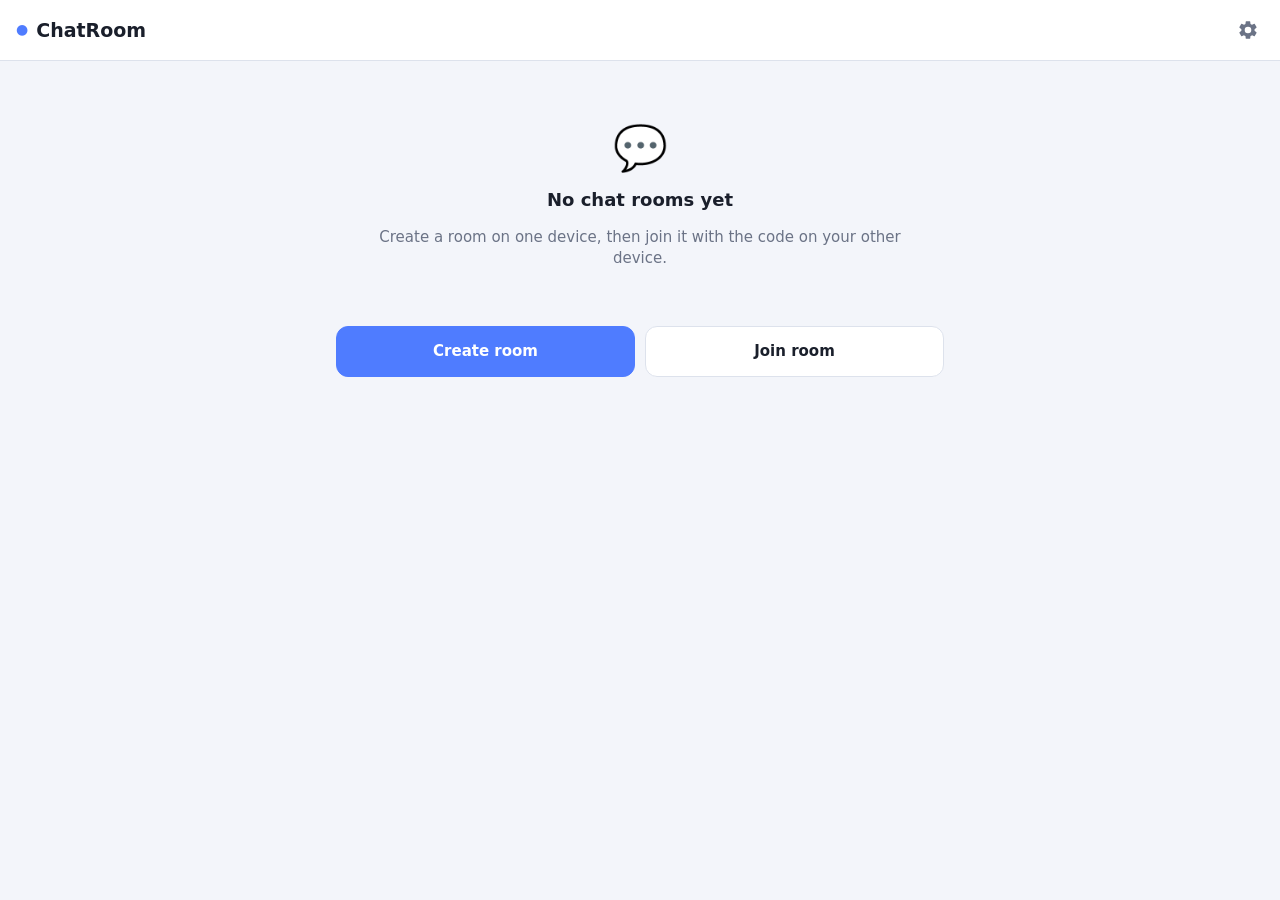
==== update/files/index.html @ a1b507da "Publish ChatRoom v1" ====
<!doctype html>
<html lang="en">
<head>
  <meta charset="utf-8">
  <meta name="viewport" content="width=device-width, initial-scale=1, viewport-fit=cover">
  <meta name="color-scheme" content="dark light">
  <meta name="theme-color" content="#11141b">
  <title>ChatRoom</title>
  <link rel="stylesheet" href="styles.css">
</head>
<body>
  <!-- HOME -->
  <section id="home" class="screen active">
    <header class="topbar">
      <div class="brand"><span class="logo">&#9679;</span> ChatRoom</div>
      <button class="icon-btn" id="btnSettings" title="Settings" aria-label="Settings">
        <svg viewBox="0 0 24 24" width="22" height="22"><path fill="currentColor" d="M19.14 12.94a7.07 7.07 0 0 0 .05-.94 7.07 7.07 0 0 0-.05-.94l2.03-1.58a.5.5 0 0 0 .12-.64l-1.92-3.32a.5.5 0 0 0-.6-.22l-2.39.96a7.3 7.3 0 0 0-1.63-.94l-.36-2.54a.5.5 0 0 0-.5-.42h-3.84a.5.5 0 0 0-.49.42l-.36 2.54c-.59.24-1.13.56-1.63.94l-2.39-.96a.5.5 0 0 0-.6.22L2.66 8.84a.5.5 0 0 0 .12.64l2.03 1.58a7.4 7.4 0 0 0 0 1.88l-2.03 1.58a.5.5 0 0 0-.12.64l1.92 3.32c.13.22.39.3.6.22l2.39-.96c.5.38 1.04.7 1.63.94l.36 2.54c.05.24.25.42.49.42h3.84c.24 0 .45-.18.49-.42l.36-2.54c.59-.24 1.13-.56 1.63-.94l2.39.96c.22.08.47 0 .6-.22l1.92-3.32a.5.5 0 0 0-.12-.64l-2.03-1.58ZM12 15.6a3.6 3.6 0 1 1 0-7.2 3.6 3.6 0 0 1 0 7.2Z"/></svg>
      </button>
    </header>
    <main class="home-main">
      <ul id="roomList" class="room-list"></ul>
      <div id="emptyHome" class="empty-home">
        <div class="empty-icon">&#128172;</div>
        <h2>No chat rooms yet</h2>
        <p>Create a room on one device, then join it with the code on your other device.</p>
      </div>
      <div class="home-actions">
        <button class="btn primary" id="btnCreate">Create room</button>
        <button class="btn" id="btnJoin">Join room</button>
      </div>
    </main>
  </section>

  <!-- CHAT -->
  <section id="chat" class="screen">
    <header class="topbar chat-top">
      <button class="icon-btn" id="btnBack" title="Back" aria-label="Back">
        <svg viewBox="0 0 24 24" width="24" height="24"><path fill="currentColor" d="M15.4 5.4 14 4l-8 8 8 8 1.4-1.4L8.8 12z"/></svg>
      </button>
      <button class="chat-title" id="chatTitle" title="Show room code">
        <span class="dot" id="chatDot"></span>
        <span class="chat-title-text">
          <span id="chatName">Room</span>
          <small id="chatSub"></small>
        </span>
      </button>
      <button class="icon-btn" id="btnSettings2" title="Settings" aria-label="Settings">
        <svg viewBox="0 0 24 24" width="22" height="22"><path fill="currentColor" d="M12 8a2 2 0 1 0 0-4 2 2 0 0 0 0 4Zm0 2a2 2 0 1 0 0 4 2 2 0 0 0 0-4Zm0 6a2 2 0 1 0 0 4 2 2 0 0 0 0-4Z"/></svg>
      </button>
    </header>
    <div id="statusBar" class="status-bar waiting">
      <span id="statusText">Connecting…</span>
      <small id="statusHint"></small>
    </div>
    <div id="messages" class="messages" aria-live="polite"></div>
    <div id="selectBar" class="select-bar" hidden>
      <button class="icon-btn" id="selCancel" title="Cancel selection" aria-label="Cancel selection">
        <svg viewBox="0 0 24 24" width="22" height="22"><path fill="currentColor" d="M19 6.4 17.6 5 12 10.6 6.4 5 5 6.4 10.6 12 5 17.6 6.4 19l5.6-5.6 5.6 5.6 1.4-1.4-5.6-5.6z"/></svg>
      </button>
      <span id="selCount" class="sel-count">0 selected</span>
      <button class="btn small" id="selAll">All</button>
      <button class="btn small" id="selDelMe">Delete for me</button>
      <button class="btn small danger" id="selDelAll">Delete for everyone</button>
    </div>
    <footer class="composer">
      <button class="icon-btn" id="btnAttach" title="Attach files" aria-label="Attach files">
        <svg viewBox="0 0 24 24" width="22" height="22"><path fill="currentColor" d="M16.5 6.5v10a4.5 4.5 0 0 1-9 0V5a3 3 0 0 1 6 0v10.5a1.5 1.5 0 0 1-3 0V6.5H9v9a3 3 0 0 0 6 0V5a4.5 4.5 0 0 0-9 0v11.5a6 6 0 0 0 12 0v-10h-1.5Z"/></svg>
      </button>
      <input type="file" id="fileInput" multiple hidden>
      <textarea id="input" rows="1" placeholder="Message" autocomplete="off"></textarea>
      <button class="send-btn" id="btnSend" title="Send" aria-label="Send">
        <svg viewBox="0 0 24 24" width="22" height="22"><path fill="currentColor" d="M3.4 20.4 21 12 3.4 3.6 3.4 10l12.6 2-12.6 2z"/></svg>
      </button>
    </footer>
    <div id="dropOverlay" class="drop-overlay"><div>Drop files to send</div></div>
  </section>

  <!-- MODAL -->
  <div id="modal" class="overlay" hidden>
    <div class="dialog" role="dialog" aria-modal="true">
      <div id="modalBody"></div>
    </div>
  </div>

  <!-- IMAGE VIEWER -->
  <div id="viewer" class="viewer" hidden>
    <div class="viewer-bar">
      <span id="viewerName"></span>
      <div>
        <button class="btn small" id="viewerSave">Save</button>
        <button class="icon-btn" id="viewerClose" aria-label="Close">
          <svg viewBox="0 0 24 24" width="24" height="24"><path fill="currentColor" d="M19 6.4 17.6 5 12 10.6 6.4 5 5 6.4 10.6 12 5 17.6 6.4 19l5.6-5.6 5.6 5.6 1.4-1.4-5.6-5.6z"/></svg>
        </button>
      </div>
    </div>
    <img id="viewerImg" alt="">
  </div>

  <div id="toast" class="toast" hidden></div>

  <script src="vendor/peerjs.min.js"></script>
  <script src="platform.js"></script>
  <script src="app.js"></script>
  <script src="version.js"></script>
  <script src="update-config.js"></script>
  <script src="updater.js"></script>
</body>
</html>
---- update/files/styles.css ----
:root {
  --bg: #11141b;
  --bg2: #171b24;
  --panel: #1e2330;
  --panel2: #262c3b;
  --line: #2c3344;
  --text: #e8ebf2;
  --muted: #8d95a8;
  --accent: #4f7cff;
  --accent-2: #3a66ea;
  --mine: #4f7cff;
  --mine-text: #ffffff;
  --theirs: #242a38;
  --theirs-text: #e8ebf2;
  --ok: #34c77b;
  --warn: #f0b23a;
  --err: #ff5d6c;
  --shadow: 0 10px 40px rgba(0, 0, 0, .45);
  --sat: env(safe-area-inset-top, 0px);
  --sab: env(safe-area-inset-bottom, 0px);
  --sal: env(safe-area-inset-left, 0px);
  --sar: env(safe-area-inset-right, 0px);
  color-scheme: dark;
}

@media (prefers-color-scheme: light) {
  :root {
    --bg: #f3f5fa;
    --bg2: #ffffff;
    --panel: #ffffff;
    --panel2: #eef1f7;
    --line: #dde2ec;
    --text: #1a1f2b;
    --muted: #6b7386;
    --theirs: #ffffff;
    --theirs-text: #1a1f2b;
    --shadow: 0 10px 40px rgba(20, 30, 60, .18);
    color-scheme: light;
  }
}

* { box-sizing: border-box; }
html, body { height: 100%; margin: 0; }
body {
  background: var(--bg);
  color: var(--text);
  font: 15px/1.4 system-ui, -apple-system, "Segoe UI", Roboto, "Helvetica Neue", Arial, sans-serif;
  overflow: hidden;
  -webkit-tap-highlight-color: transparent;
}
button { font: inherit; color: inherit; }
[hidden] { display: none !important; }

.screen {
  position: fixed; inset: 0;
  display: none; flex-direction: column;
  padding-left: var(--sal); padding-right: var(--sar);
}
.screen.active { display: flex; }

/* ---------- top bar ---------- */
.topbar {
  display: flex; align-items: center; gap: 8px;
  padding: calc(10px + var(--sat)) 12px 10px;
  background: var(--bg2);
  border-bottom: 1px solid var(--line);
  min-height: 56px;
  flex: none;
}
.brand { font-weight: 700; font-size: 19px; flex: 1; display: flex; align-items: center; gap: 8px; padding-left: 4px; }
.logo { color: var(--accent); font-size: 14px; }
.icon-btn {
  border: 0; background: transparent; width: 40px; height: 40px; border-radius: 50%;
  display: inline-flex; align-items: center; justify-content: center; cursor: pointer; color: var(--muted);
  flex: none;
}
.icon-btn:hover { background: var(--panel2); color: var(--text); }

/* ---------- buttons ---------- */
.btn {
  border: 1px solid var(--line); background: var(--panel); color: var(--text);
  padding: 11px 18px; border-radius: 12px; cursor: pointer; font-weight: 600;
}
.btn:hover { background: var(--panel2); }
.btn.primary { background: var(--accent); border-color: var(--accent); color: #fff; }
.btn.primary:hover { background: var(--accent-2); }
.btn.danger { background: var(--err); border-color: var(--err); color: #fff; }
.btn.small { padding: 6px 12px; border-radius: 9px; font-size: 13px; }
.btn:disabled { opacity: .5; cursor: default; }

/* ---------- home ---------- */
.home-main {
  flex: 1; overflow-y: auto; width: 100%; max-width: 640px; margin: 0 auto;
  padding: 16px 16px calc(16px + var(--sab));
  display: flex; flex-direction: column;
}
.room-list { list-style: none; margin: 0; padding: 0; display: flex; flex-direction: column; gap: 10px; }
.room {
  display: flex; align-items: center; gap: 12px;
  background: var(--panel); border: 1px solid var(--line); border-radius: 16px;
  padding: 12px 8px 12px 14px; cursor: pointer;
}
.room:hover { border-color: var(--accent); }
.room-avatar {
  width: 44px; height: 44px; border-radius: 50%; flex: none; position: relative;
  background: linear-gradient(135deg, var(--accent), #8a5cff); color: #fff;
  display: flex; align-items: center; justify-content: center; font-weight: 700; font-size: 17px;
}
.room-avatar .dot { position: absolute; right: -1px; bottom: -1px; border: 2px solid var(--panel); width: 13px; height: 13px; }
.room-info { flex: 1; min-width: 0; }
.room-name { font-weight: 600; white-space: nowrap; overflow: hidden; text-overflow: ellipsis; }
.room-last { color: var(--muted); font-size: 13px; white-space: nowrap; overflow: hidden; text-overflow: ellipsis; }
.room-code { color: var(--muted); font-size: 12px; font-family: ui-monospace, Consolas, monospace; }
.empty-home { text-align: center; color: var(--muted); padding: 40px 16px 24px; }
.empty-home h2 { color: var(--text); margin: 8px 0 6px; font-size: 18px; }
.empty-icon { font-size: 44px; }
.home-actions { display: flex; gap: 10px; margin-top: 18px; }
.home-actions .btn { flex: 1; padding: 14px; }

.dot { display: inline-block; width: 10px; height: 10px; border-radius: 50%; background: var(--warn); flex: none; }
.dot.connected { background: var(--ok); }
.dot.connecting { background: var(--muted); }
.dot.error { background: var(--err); }

/* ---------- menu ---------- */
.menu {
  position: fixed; z-index: 60; background: var(--panel); border: 1px solid var(--line);
  border-radius: 12px; box-shadow: var(--shadow); padding: 6px; min-width: 160px;
}
.menu button {
  display: block; width: 100%; text-align: left; border: 0; background: transparent;
  padding: 10px 12px; border-radius: 8px; cursor: pointer;
}
.menu button:hover { background: var(--panel2); }
.menu button.danger { color: var(--err); }

/* ---------- chat ---------- */
.chat-top { padding-left: 4px; }
.chat-title {
  flex: 1; min-width: 0; display: flex; align-items: center; gap: 10px; border: 0; background: transparent;
  text-align: left; cursor: pointer; padding: 4px 6px; border-radius: 10px;
}
.chat-title:hover { background: var(--panel2); }
.chat-title-text { display: flex; flex-direction: column; min-width: 0; }
.chat-title-text span { font-weight: 600; white-space: nowrap; overflow: hidden; text-overflow: ellipsis; }
.chat-title-text small { color: var(--muted); font-size: 12px; white-space: nowrap; overflow: hidden; text-overflow: ellipsis; }

.status-bar {
  flex: none; padding: 6px 14px; font-size: 13px; text-align: center;
  display: flex; flex-direction: column; gap: 1px;
  transition: background .2s;
}
.status-bar small { font-size: 12px; opacity: .85; }
.status-bar small:empty { display: none; }
.status-bar.connected { background: rgba(52, 199, 123, .14); color: var(--ok); }
.status-bar.waiting { background: rgba(240, 178, 58, .13); color: var(--warn); }
.status-bar.connecting { background: var(--panel2); color: var(--muted); }
.status-bar.error { background: rgba(255, 93, 108, .14); color: var(--err); }

.messages {
  flex: 1; overflow-y: auto; overflow-x: hidden;
  padding: 12px 12px 8px;
  display: flex; flex-direction: column; gap: 3px;
}
.messages > .inner { width: 100%; max-width: 860px; margin: 0 auto; display: flex; flex-direction: column; gap: 3px; }
.day-sep { align-self: center; font-size: 12px; color: var(--muted); background: var(--panel2); padding: 3px 10px; border-radius: 10px; margin: 10px 0 6px; }
.empty-chat { text-align: center; color: var(--muted); margin: auto; padding: 30px; font-size: 14px; }

.msg { display: flex; max-width: 100%; }
.msg.mine { justify-content: flex-end; }
.msg + .msg.gap { margin-top: 6px; }
.bubble {
  max-width: min(78%, 560px); padding: 7px 10px 5px; border-radius: 18px;
  background: var(--theirs); color: var(--theirs-text);
  box-shadow: 0 1px 1px rgba(0, 0, 0, .12);
  position: relative; word-wrap: break-word; overflow-wrap: anywhere;
}
.msg.theirs .bubble { border-bottom-left-radius: 6px; border: 1px solid var(--line); }
.msg.mine .bubble { background: var(--mine); color: var(--mine-text); border-bottom-right-radius: 6px; }
.text { white-space: pre-wrap; }
.text a { color: inherit; text-decoration: underline; }
.msg.theirs .text a { color: var(--accent); }
.meta {
  display: flex; align-items: center; justify-content: flex-end; gap: 4px;
  font-size: 11px; opacity: .7; margin-top: 2px; user-select: none;
}
.meta .copy {
  border: 0; background: transparent; padding: 0 2px; cursor: pointer; opacity: 0; color: inherit; font-size: 12px;
}
.bubble:hover .meta .copy { opacity: 1; }
@media (pointer: coarse) { .meta .copy { opacity: .8; } }
.tick { font-size: 12px; letter-spacing: -3px; padding-right: 3px; }
.tick.delivered { color: #b9f3d4; }
.msg.theirs .tick { display: none; }

.bubble.media { padding: 4px; }
.bubble.media .meta { padding: 0 6px 2px; }
.thumb {
  display: block; max-width: 100%; max-height: 340px; border-radius: 14px; cursor: zoom-in;
  background: rgba(0, 0, 0, .2); min-width: 80px; min-height: 60px; object-fit: contain;
}
.bubble video { display: block; max-width: 100%; max-height: 380px; border-radius: 14px; background: #000; }
.media-caption { font-size: 12px; padding: 3px 6px 0; opacity: .85; display: flex; justify-content: space-between; gap: 8px; align-items: center; }
.media-caption .name { overflow: hidden; text-overflow: ellipsis; white-space: nowrap; }
.link-btn { border: 0; background: transparent; color: inherit; text-decoration: underline; cursor: pointer; padding: 0; font-size: 12px; flex: none; }

.file-card { display: flex; align-items: center; gap: 10px; min-width: 220px; padding: 4px 2px; }
.file-icon {
  width: 42px; height: 42px; border-radius: 10px; flex: none;
  display: flex; align-items: center; justify-content: center;
  font-size: 10px; font-weight: 800; text-transform: uppercase; letter-spacing: .5px;
  background: rgba(255, 255, 255, .18);
}
.msg.theirs .file-icon { background: var(--accent); color: #fff; }
.file-info { flex: 1; min-width: 0; }
.file-name { font-weight: 600; white-space: nowrap; overflow: hidden; text-overflow: ellipsis; }
.file-size { font-size: 12px; opacity: .75; }
.file-actions { display: flex; gap: 6px; margin-top: 6px; flex-wrap: wrap; }
.file-actions .btn { padding: 5px 11px; font-size: 12px; border-radius: 8px; }
.msg.mine .file-actions .btn { background: rgba(255, 255, 255, .18); border-color: transparent; color: #fff; }

.progress { height: 4px; background: rgba(127, 127, 127, .3); border-radius: 2px; overflow: hidden; margin: 6px 2px 2px; }
.progress > div { height: 100%; background: currentColor; width: 0; transition: width .2s; }
.msg.theirs .progress > div { background: var(--accent); }
.progress-label { font-size: 11px; opacity: .8; padding: 0 2px; }

/* ---------- message selection ---------- */
@media (pointer: coarse) {
  /* long-press opens the message menu instead of native selection / callouts */
  .bubble { -webkit-user-select: none; user-select: none; -webkit-touch-callout: none; }
}
#chat.selecting .composer { display: none; }
#chat.selecting .msg[data-id] { position: relative; padding-left: 36px; cursor: pointer; border-radius: 12px; }
#chat.selecting .msg[data-id]::before {
  content: ''; position: absolute; left: 6px; top: 50%; transform: translateY(-50%);
  width: 20px; height: 20px; border-radius: 50%; border: 2px solid var(--muted); box-sizing: border-box;
  display: flex; align-items: center; justify-content: center; font-size: 12px; font-weight: 700; color: #fff;
}
#chat.selecting .msg.selected { background: rgba(79, 124, 255, .13); }
#chat.selecting .msg.selected::before { content: '\2713'; background: var(--accent); border-color: var(--accent); }
#chat.selecting .bubble, #chat.selecting .bubble * { pointer-events: none; }
#chat.selecting .msg[data-rx] { opacity: .55; }
.select-bar {
  flex: none; display: flex; align-items: center; gap: 6px; flex-wrap: wrap;
  padding: 8px 8px calc(8px + var(--sab));
  background: var(--bg2); border-top: 1px solid var(--line);
}
.select-bar .sel-count { flex: 1; min-width: 80px; font-weight: 600; font-size: 14px; }
.select-bar .btn.small { padding: 8px 12px; }

/* ---------- composer ---------- */
.composer {
  flex: none; display: flex; align-items: flex-end; gap: 6px;
  padding: 8px 8px calc(8px + var(--sab));
  background: var(--bg2); border-top: 1px solid var(--line);
}
.composer textarea {
  flex: 1; resize: none; border: 1px solid var(--line); background: var(--panel2); color: var(--text);
  border-radius: 20px; padding: 9px 14px; font: inherit; max-height: 160px; min-height: 40px; outline: none;
}
.composer textarea:focus { border-color: var(--accent); }
.send-btn {
  width: 42px; height: 42px; border-radius: 50%; border: 0; background: var(--accent); color: #fff;
  display: flex; align-items: center; justify-content: center; cursor: pointer; flex: none;
}
.send-btn:hover { background: var(--accent-2); }

.drop-overlay {
  position: absolute; inset: 0; display: none; align-items: center; justify-content: center; z-index: 30;
  background: rgba(79, 124, 255, .18); border: 3px dashed var(--accent); pointer-events: none;
  font-size: 20px; font-weight: 700; color: var(--accent);
}
.drop-overlay.show { display: flex; }

/* ---------- overlay / dialog ---------- */
.overlay {
  position: fixed; inset: 0; z-index: 50; background: rgba(0, 0, 0, .55);
  display: flex; align-items: center; justify-content: center; padding: 16px;
  padding-top: calc(16px + var(--sat)); padding-bottom: calc(16px + var(--sab));
}
.dialog {
  background: var(--panel); border: 1px solid var(--line); border-radius: 18px; box-shadow: var(--shadow);
  width: 100%; max-width: 440px; max-height: 100%; overflow-y: auto; padding: 20px;
}
.dialog h3 { margin: 0 0 10px; font-size: 18px; }
.dialog p { margin: 6px 0; color: var(--muted); font-size: 14px; }
.dialog label { display: block; font-size: 13px; color: var(--muted); margin: 14px 0 6px; }
.dialog input, .dialog textarea {
  width: 100%; border: 1px solid var(--line); background: var(--panel2); color: var(--text);
  border-radius: 10px; padding: 10px 12px; font: inherit; outline: none;
}
.dialog input:focus, .dialog textarea:focus { border-color: var(--accent); }
.dialog textarea { font-family: ui-monospace, Consolas, monospace; font-size: 12px; min-height: 120px; resize: vertical; }
.dialog .row { display: flex; gap: 8px; justify-content: flex-end; margin-top: 18px; flex-wrap: wrap; }
.dialog .err { color: var(--err); font-size: 13px; min-height: 18px; margin-top: 6px; }
.code-big {
  font-family: ui-monospace, Consolas, monospace; font-size: 34px; font-weight: 700; letter-spacing: 4px;
  text-align: center; padding: 16px 8px; margin: 14px 0 10px; border-radius: 14px;
  background: var(--panel2); color: var(--text); user-select: all;
}
.code-input { text-transform: uppercase; font-family: ui-monospace, Consolas, monospace; font-size: 22px !important; letter-spacing: 3px; text-align: center; }
.hint { font-size: 12px !important; }
.hint code { background: var(--panel2); padding: 1px 4px; border-radius: 4px; }

/* ---------- viewer ---------- */
.viewer {
  position: fixed; inset: 0; z-index: 70; background: rgba(0, 0, 0, .92);
  display: flex; flex-direction: column;
}
.viewer-bar {
  display: flex; justify-content: space-between; align-items: center; gap: 10px;
  padding: calc(8px + var(--sat)) 10px 8px; color: #fff;
}
.viewer-bar span { overflow: hidden; text-overflow: ellipsis; white-space: nowrap; font-size: 14px; }
.viewer-bar > div { display: flex; align-items: center; gap: 4px; flex: none; }
.viewer-bar .icon-btn { color: #fff; }
.viewer img { flex: 1; min-height: 0; object-fit: contain; width: 100%; padding-bottom: var(--sab); }

/* ---------- toast ---------- */
.toast {
  position: fixed; left: 50%; transform: translateX(-50%); bottom: calc(84px + var(--sab)); z-index: 80;
  background: var(--panel); color: var(--text); border: 1px solid var(--line); box-shadow: var(--shadow);
  padding: 10px 14px; border-radius: 12px; font-size: 14px; max-width: calc(100% - 32px);
  display: flex; align-items: center; gap: 12px; overflow-wrap: anywhere;
}
.toast .btn { flex: none; }

@media (max-width: 480px) {
  .bubble { max-width: 86%; }
  .code-big { font-size: 28px; letter-spacing: 3px; }
  .file-card { min-width: 180px; }
}
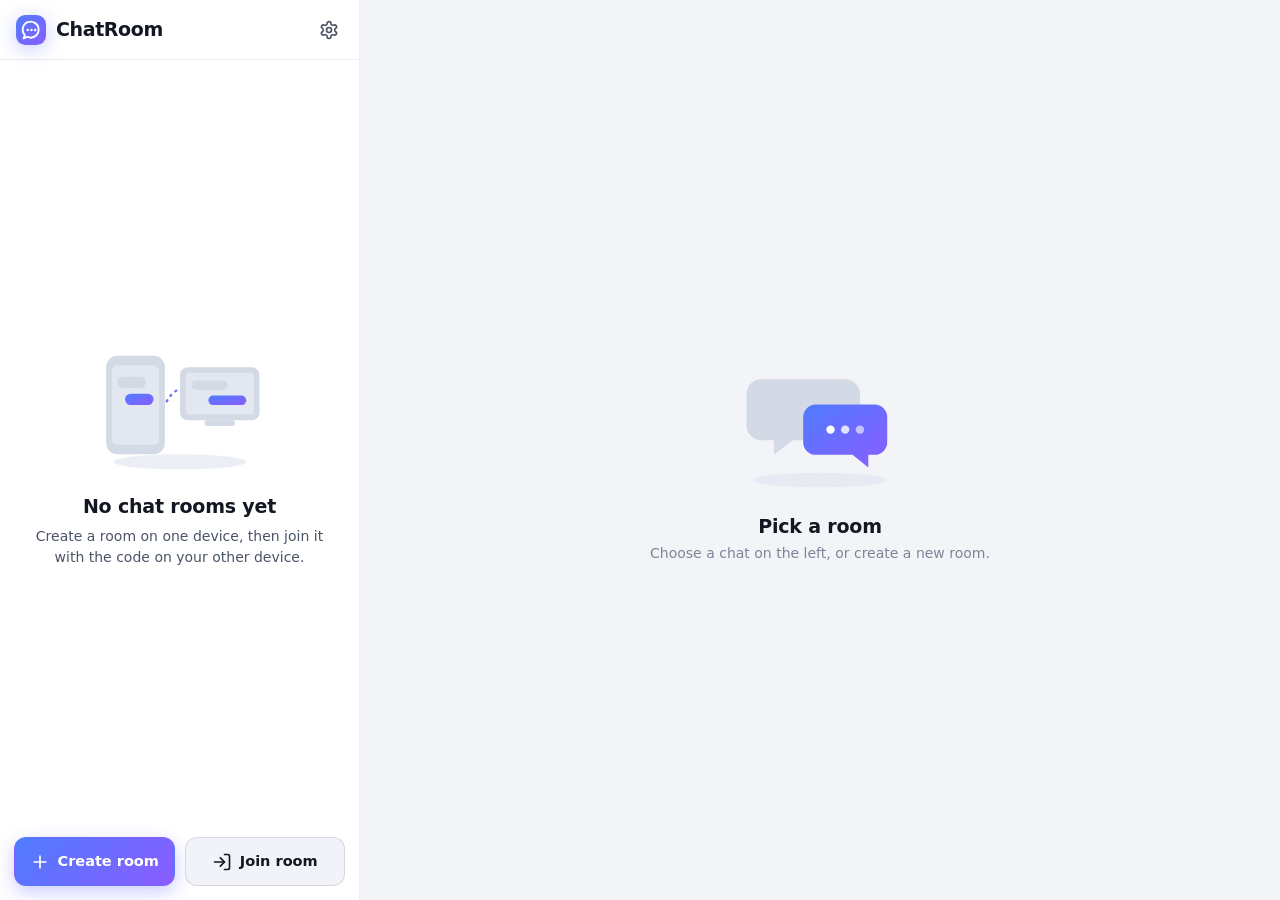
==== commit a122614a: "Publish ChatRoom v3" ====
--- a/update/files/index.html
+++ b/update/files/index.html
@@ -4,80 +4,112 @@
   <meta charset="utf-8">
   <meta name="viewport" content="width=device-width, initial-scale=1, viewport-fit=cover">
   <meta name="color-scheme" content="dark light">
-  <meta name="theme-color" content="#11141b">
+  <meta name="theme-color" content="#0f1218">
   <title>ChatRoom</title>
   <link rel="stylesheet" href="styles.css">
 </head>
 <body>
-  <!-- HOME -->
-  <section id="home" class="screen active">
-    <header class="topbar">
-      <div class="brand"><span class="logo">&#9679;</span> ChatRoom</div>
-      <button class="icon-btn" id="btnSettings" title="Settings" aria-label="Settings">
-        <svg viewBox="0 0 24 24" width="22" height="22"><path fill="currentColor" d="M19.14 12.94a7.07 7.07 0 0 0 .05-.94 7.07 7.07 0 0 0-.05-.94l2.03-1.58a.5.5 0 0 0 .12-.64l-1.92-3.32a.5.5 0 0 0-.6-.22l-2.39.96a7.3 7.3 0 0 0-1.63-.94l-.36-2.54a.5.5 0 0 0-.5-.42h-3.84a.5.5 0 0 0-.49.42l-.36 2.54c-.59.24-1.13.56-1.63.94l-2.39-.96a.5.5 0 0 0-.6.22L2.66 8.84a.5.5 0 0 0 .12.64l2.03 1.58a7.4 7.4 0 0 0 0 1.88l-2.03 1.58a.5.5 0 0 0-.12.64l1.92 3.32c.13.22.39.3.6.22l2.39-.96c.5.38 1.04.7 1.63.94l.36 2.54c.05.24.25.42.49.42h3.84c.24 0 .45-.18.49-.42l.36-2.54c.59-.24 1.13-.56 1.63-.94l2.39.96c.22.08.47 0 .6-.22l1.92-3.32a.5.5 0 0 0-.12-.64l-2.03-1.58ZM12 15.6a3.6 3.6 0 1 1 0-7.2 3.6 3.6 0 0 1 0 7.2Z"/></svg>
-      </button>
-    </header>
-    <main class="home-main">
-      <ul id="roomList" class="room-list"></ul>
-      <div id="emptyHome" class="empty-home">
-        <div class="empty-icon">&#128172;</div>
-        <h2>No chat rooms yet</h2>
-        <p>Create a room on one device, then join it with the code on your other device.</p>
+  <div id="app" class="app">
+    <!-- HOME / ROOM LIST -->
+    <section id="home" class="screen active">
+      <header class="topbar home-top">
+        <div class="brand">
+          <span class="logo" aria-hidden="true">
+            <svg viewBox="0 0 32 32" width="30" height="30"><defs><linearGradient id="lg" x1="0" y1="0" x2="1" y2="1"><stop offset="0" stop-color="#4f7cff"/><stop offset="1" stop-color="#8a5cff"/></linearGradient></defs><rect width="32" height="32" rx="10" fill="url(#lg)"/><path d="M9.5 21.5 8 25l4.2-1.6A8.5 8.5 0 1 0 9.5 21.5Z" fill="none" stroke="#fff" stroke-width="2" stroke-linejoin="round"/><circle cx="12.5" cy="16" r="1.3" fill="#fff"/><circle cx="16.5" cy="16" r="1.3" fill="#fff"/><circle cx="20.5" cy="16" r="1.3" fill="#fff"/></svg>
+          </span>
+          <span>ChatRoom</span>
+        </div>
+        <button class="icon-btn" id="btnSettings" title="Settings" aria-label="Settings" data-icon="settings"></button>
+      </header>
+      <main class="home-main">
+        <ul id="roomList" class="room-list"></ul>
+        <div id="emptyHome" class="empty-home">
+          <svg class="illus" viewBox="0 0 200 150" width="190" height="142" aria-hidden="true">
+            <defs><linearGradient id="ig1" x1="0" y1="0" x2="1" y2="1"><stop offset="0" stop-color="#4f7cff"/><stop offset="1" stop-color="#8a5cff"/></linearGradient></defs>
+            <ellipse cx="100" cy="134" rx="70" ry="8" class="illus-shadow"/>
+            <rect x="22" y="22" width="62" height="104" rx="12" class="illus-device"/>
+            <rect x="28" y="32" width="50" height="84" rx="6" class="illus-screen"/>
+            <rect x="100" y="34" width="84" height="56" rx="8" class="illus-device"/>
+            <rect x="106" y="40" width="72" height="44" rx="4" class="illus-screen"/>
+            <rect x="126" y="90" width="32" height="6" rx="3" class="illus-device"/>
+            <rect x="34" y="44" width="30" height="12" rx="6" class="illus-bubble"/>
+            <rect x="42" y="62" width="30" height="12" rx="6" fill="url(#ig1)"/>
+            <rect x="112" y="48" width="38" height="10" rx="5" class="illus-bubble"/>
+            <rect x="130" y="64" width="40" height="10" rx="5" fill="url(#ig1)"/>
+            <path d="M86 70c6-10 10-12 14-12" fill="none" stroke="url(#ig1)" stroke-width="2.5" stroke-linecap="round" stroke-dasharray="1 6"/>
+          </svg>
+          <h2>No chat rooms yet</h2>
+          <p>Create a room on one device, then join it with the code on your other device.</p>
+        </div>
+      </main>
+      <div class="home-actions">
+        <button class="btn primary" id="btnCreate" data-icon="plus">Create room</button>
+        <button class="btn" id="btnJoin" data-icon="log-in">Join room</button>
       </div>
-      <div class="home-actions">
-        <button class="btn primary" id="btnCreate">Create room</button>
-        <button class="btn" id="btnJoin">Join room</button>
+    </section>
+
+    <!-- CHAT -->
+    <section id="chat" class="screen">
+      <header class="topbar chat-top">
+        <button class="icon-btn" id="btnBack" title="Back" aria-label="Back" data-icon="chevron-left" data-size="24"></button>
+        <button class="chat-title" id="chatTitle" title="Show room code">
+          <span class="avatar" id="chatAvatar"></span>
+          <span class="chat-title-text">
+            <span id="chatName">Room</span>
+            <small id="chatSub"></small>
+          </span>
+        </button>
+        <button class="icon-btn" id="btnSettings2" title="Room options" aria-label="Room options" data-icon="more-vertical"></button>
+      </header>
+      <div id="statusBar" class="status-bar connecting">
+        <span class="sb-pulse" aria-hidden="true"></span>
+        <span class="sb-text"><span id="statusText">Connecting…</span><small id="statusHint"></small></span>
       </div>
-    </main>
-  </section>
+      <div class="chat-body">
+        <div id="messages" class="messages" aria-live="polite"></div>
+        <button id="scrollDown" class="fab" title="Scroll to latest" aria-label="Scroll to latest" data-icon="chevron-down" hidden><span id="unreadBadge" class="fab-badge" hidden></span></button>
+      </div>
+      <div id="selectBar" class="select-bar" hidden>
+        <button class="icon-btn" id="selCancel" title="Cancel selection" aria-label="Cancel selection" data-icon="x"></button>
+        <span id="selCount" class="sel-count">0 selected</span>
+        <button class="btn small ghost" id="selAll" title="Select all">All</button>
+        <button class="btn small ghost" id="selDelMe" title="Delete for me" data-icon="user"><span class="lbl">For me</span></button>
+        <button class="btn small danger" id="selDelAll" title="Delete for everyone" data-icon="users"><span class="lbl">For everyone</span></button>
+      </div>
+      <footer class="composer" id="composer">
+        <div class="composer-pill">
+          <button class="icon-btn attach" id="btnAttach" title="Attach files" aria-label="Attach files" data-icon="paperclip"></button>
+          <input type="file" id="fileInput" multiple hidden>
+          <textarea id="input" rows="1" placeholder="Message" autocomplete="off"></textarea>
+        </div>
+        <button class="send-btn" id="btnSend" title="Send" aria-label="Send" data-icon="send"></button>
+      </footer>
+      <div id="dropOverlay" class="drop-overlay">
+        <div class="drop-card">
+          <span class="drop-icon" data-icon="upload" data-size="34"></span>
+          <strong>Drop to send</strong>
+          <small>Photos, videos and files are sent in full quality</small>
+        </div>
+      </div>
+    </section>
 
-  <!-- CHAT -->
-  <section id="chat" class="screen">
-    <header class="topbar chat-top">
-      <button class="icon-btn" id="btnBack" title="Back" aria-label="Back">
-        <svg viewBox="0 0 24 24" width="24" height="24"><path fill="currentColor" d="M15.4 5.4 14 4l-8 8 8 8 1.4-1.4L8.8 12z"/></svg>
-      </button>
-      <button class="chat-title" id="chatTitle" title="Show room code">
-        <span class="dot" id="chatDot"></span>
-        <span class="chat-title-text">
-          <span id="chatName">Room</span>
-          <small id="chatSub"></small>
-        </span>
-      </button>
-      <button class="icon-btn" id="btnSettings2" title="Settings" aria-label="Settings">
-        <svg viewBox="0 0 24 24" width="22" height="22"><path fill="currentColor" d="M12 8a2 2 0 1 0 0-4 2 2 0 0 0 0 4Zm0 2a2 2 0 1 0 0 4 2 2 0 0 0 0-4Zm0 6a2 2 0 1 0 0 4 2 2 0 0 0 0-4Z"/></svg>
-      </button>
-    </header>
-    <div id="statusBar" class="status-bar waiting">
-      <span id="statusText">Connecting…</span>
-      <small id="statusHint"></small>
-    </div>
-    <div id="messages" class="messages" aria-live="polite"></div>
-    <div id="selectBar" class="select-bar" hidden>
-      <button class="icon-btn" id="selCancel" title="Cancel selection" aria-label="Cancel selection">
-        <svg viewBox="0 0 24 24" width="22" height="22"><path fill="currentColor" d="M19 6.4 17.6 5 12 10.6 6.4 5 5 6.4 10.6 12 5 17.6 6.4 19l5.6-5.6 5.6 5.6 1.4-1.4-5.6-5.6z"/></svg>
-      </button>
-      <span id="selCount" class="sel-count">0 selected</span>
-      <button class="btn small" id="selAll">All</button>
-      <button class="btn small" id="selDelMe">Delete for me</button>
-      <button class="btn small danger" id="selDelAll">Delete for everyone</button>
-    </div>
-    <footer class="composer">
-      <button class="icon-btn" id="btnAttach" title="Attach files" aria-label="Attach files">
-        <svg viewBox="0 0 24 24" width="22" height="22"><path fill="currentColor" d="M16.5 6.5v10a4.5 4.5 0 0 1-9 0V5a3 3 0 0 1 6 0v10.5a1.5 1.5 0 0 1-3 0V6.5H9v9a3 3 0 0 0 6 0V5a4.5 4.5 0 0 0-9 0v11.5a6 6 0 0 0 12 0v-10h-1.5Z"/></svg>
-      </button>
-      <input type="file" id="fileInput" multiple hidden>
-      <textarea id="input" rows="1" placeholder="Message" autocomplete="off"></textarea>
-      <button class="send-btn" id="btnSend" title="Send" aria-label="Send">
-        <svg viewBox="0 0 24 24" width="22" height="22"><path fill="currentColor" d="M3.4 20.4 21 12 3.4 3.6 3.4 10l12.6 2-12.6 2z"/></svg>
-      </button>
-    </footer>
-    <div id="dropOverlay" class="drop-overlay"><div>Drop files to send</div></div>
-  </section>
+    <!-- WIDE LAYOUT: nothing selected -->
+    <section id="placeholder" class="pane-empty" aria-hidden="true">
+      <svg class="illus" viewBox="0 0 200 150" width="210" height="158">
+        <defs><linearGradient id="ig2" x1="0" y1="0" x2="1" y2="1"><stop offset="0" stop-color="#4f7cff"/><stop offset="1" stop-color="#8a5cff"/></linearGradient></defs>
+        <ellipse cx="100" cy="136" rx="64" ry="7" class="illus-shadow"/>
+        <path d="M44 40h80a14 14 0 0 1 14 14v30a14 14 0 0 1-14 14H74l-18 14v-14H44a14 14 0 0 1-14-14V54a14 14 0 0 1 14-14Z" class="illus-bubble"/>
+        <path d="M96 64h56a12 12 0 0 1 12 12v24a12 12 0 0 1-12 12h-6v12l-15-12H96a12 12 0 0 1-12-12V76a12 12 0 0 1 12-12Z" fill="url(#ig2)"/>
+        <circle cx="110" cy="88" r="4" fill="#fff"/><circle cx="124" cy="88" r="4" fill="#fff" opacity=".8"/><circle cx="138" cy="88" r="4" fill="#fff" opacity=".6"/>
+      </svg>
+      <h2>Pick a room</h2>
+      <p>Choose a chat on the left, or create a new room.</p>
+    </section>
+  </div>
 
   <!-- MODAL -->
   <div id="modal" class="overlay" hidden>
-    <div class="dialog" role="dialog" aria-modal="true">
+    <div class="dialog" id="dialog" role="dialog" aria-modal="true">
       <div id="modalBody"></div>
     </div>
   </div>
@@ -86,11 +118,9 @@
   <div id="viewer" class="viewer" hidden>
     <div class="viewer-bar">
       <span id="viewerName"></span>
-      <div>
-        <button class="btn small" id="viewerSave">Save</button>
-        <button class="icon-btn" id="viewerClose" aria-label="Close">
-          <svg viewBox="0 0 24 24" width="24" height="24"><path fill="currentColor" d="M19 6.4 17.6 5 12 10.6 6.4 5 5 6.4 10.6 12 5 17.6 6.4 19l5.6-5.6 5.6 5.6 1.4-1.4-5.6-5.6z"/></svg>
-        </button>
+      <div class="save-slot" id="viewerSlot">
+        <button class="icon-btn" id="viewerSave" title="Save" aria-label="Save" data-icon="download"></button>
+        <button class="icon-btn" id="viewerClose" title="Close" aria-label="Close" data-icon="x" data-size="22"></button>
       </div>
     </div>
     <img id="viewerImg" alt="">
--- a/update/files/styles.css
+++ b/update/files/styles.css
@@ -1,228 +1,549 @@
+/* ChatRoom — design tokens. Dark is the default; light via prefers-color-scheme or [data-theme]. */
 :root {
-  --bg: #11141b;
-  --bg2: #171b24;
-  --panel: #1e2330;
-  --panel2: #262c3b;
-  --line: #2c3344;
-  --text: #e8ebf2;
-  --muted: #8d95a8;
-  --accent: #4f7cff;
-  --accent-2: #3a66ea;
-  --mine: #4f7cff;
+  --bg: #0b0e14;
+  --bg-elev: #10141c;
+  --chat-bg: #0c0f15;
+  --surface: #161b25;
+  --surface-2: #1d2330;
+  --surface-3: #262d3c;
+  --line: rgba(255, 255, 255, .06);
+  --line-2: rgba(255, 255, 255, .11);
+  --text: #e9edf5;
+  --text-2: #aab2c3;
+  --muted: #747d91;
+  --accent: #5b74ff;
+  --accent-2: #7a63ff;
+  --accent-soft: rgba(91, 116, 255, .16);
+  --grad: linear-gradient(135deg, #4f7cff 0%, #8a5cff 100%);
   --mine-text: #ffffff;
-  --theirs: #242a38;
-  --theirs-text: #e8ebf2;
-  --ok: #34c77b;
-  --warn: #f0b23a;
-  --err: #ff5d6c;
-  --shadow: 0 10px 40px rgba(0, 0, 0, .45);
+  --theirs: #1a1f2a;
+  --theirs-text: #e9edf5;
+  --ok: #3ad08a;
+  --warn: #f2b84b;
+  --err: #ff5f6d;
+  --err-soft: rgba(255, 95, 109, .13);
+  --shadow-sm: 0 1px 2px rgba(0, 0, 0, .3);
+  --shadow: 0 12px 40px rgba(0, 0, 0, .5), 0 2px 8px rgba(0, 0, 0, .3);
+  --overlay: rgba(4, 6, 10, .62);
+  --glass: rgba(16, 20, 28, .78);
+  --skel: rgba(255, 255, 255, .05);
+  --skel-hi: rgba(255, 255, 255, .11);
+  --scroll: rgba(255, 255, 255, .13);
+  --illus-1: #1f2534;
+  --illus-2: #2a3245;
+  --focus: 0 0 0 3px rgba(91, 116, 255, .45);
+  --r-bubble: 20px;
+  --r-tight: 6px;
   --sat: env(safe-area-inset-top, 0px);
   --sab: env(safe-area-inset-bottom, 0px);
   --sal: env(safe-area-inset-left, 0px);
   --sar: env(safe-area-inset-right, 0px);
+  --font: "Inter", "Inter Variable", "Segoe UI Variable Text", "Segoe UI", system-ui, -apple-system, Roboto, "Helvetica Neue", Arial, sans-serif;
+  --mono: "JetBrains Mono", "Cascadia Mono", ui-monospace, "SF Mono", Consolas, "Roboto Mono", monospace;
   color-scheme: dark;
 }
-
 @media (prefers-color-scheme: light) {
-  :root {
-    --bg: #f3f5fa;
-    --bg2: #ffffff;
-    --panel: #ffffff;
-    --panel2: #eef1f7;
-    --line: #dde2ec;
-    --text: #1a1f2b;
-    --muted: #6b7386;
+  :root:not([data-theme="dark"]) {
+    --bg: #eef1f6;
+    --bg-elev: #ffffff;
+    --chat-bg: #f2f4f8;
+    --surface: #ffffff;
+    --surface-2: #f1f3f8;
+    --surface-3: #e6e9f0;
+    --line: rgba(15, 23, 42, .07);
+    --line-2: rgba(15, 23, 42, .12);
+    --text: #121722;
+    --text-2: #4b5466;
+    --muted: #7c8597;
+    --accent-soft: rgba(79, 124, 255, .12);
     --theirs: #ffffff;
-    --theirs-text: #1a1f2b;
-    --shadow: 0 10px 40px rgba(20, 30, 60, .18);
+    --theirs-text: #121722;
+    --err-soft: rgba(229, 72, 77, .1);
+    --shadow-sm: 0 1px 2px rgba(15, 23, 42, .08);
+    --shadow: 0 12px 40px rgba(15, 23, 42, .16), 0 2px 8px rgba(15, 23, 42, .06);
+    --overlay: rgba(15, 23, 42, .38);
+    --glass: rgba(255, 255, 255, .82);
+    --skel: rgba(15, 23, 42, .05);
+    --skel-hi: rgba(15, 23, 42, .1);
+    --scroll: rgba(15, 23, 42, .18);
+    --illus-1: #e3e7ef;
+    --illus-2: #d3d9e5;
+    --ok: #1fb373;
+    --warn: #d99a1e;
+    --err: #e5484d;
     color-scheme: light;
   }
 }
-
+:root[data-theme="light"] {
+  --bg: #eef1f6;
+  --bg-elev: #ffffff;
+  --chat-bg: #f2f4f8;
+  --surface: #ffffff;
+  --surface-2: #f1f3f8;
+  --surface-3: #e6e9f0;
+  --line: rgba(15, 23, 42, .07);
+  --line-2: rgba(15, 23, 42, .12);
+  --text: #121722;
+  --text-2: #4b5466;
+  --muted: #7c8597;
+  --accent-soft: rgba(79, 124, 255, .12);
+  --theirs: #ffffff;
+  --theirs-text: #121722;
+  --err-soft: rgba(229, 72, 77, .1);
+  --shadow-sm: 0 1px 2px rgba(15, 23, 42, .08);
+  --shadow: 0 12px 40px rgba(15, 23, 42, .16), 0 2px 8px rgba(15, 23, 42, .06);
+  --overlay: rgba(15, 23, 42, .38);
+  --glass: rgba(255, 255, 255, .82);
+  --skel: rgba(15, 23, 42, .05);
+  --skel-hi: rgba(15, 23, 42, .1);
+  --scroll: rgba(15, 23, 42, .18);
+  --illus-1: #e3e7ef;
+  --illus-2: #d3d9e5;
+  --ok: #1fb373;
+  --warn: #d99a1e;
+  --err: #e5484d;
+  color-scheme: light;
+}
+
+/* ---------- base ---------- */
 * { box-sizing: border-box; }
 html, body { height: 100%; margin: 0; }
 body {
   background: var(--bg);
   color: var(--text);
-  font: 15px/1.4 system-ui, -apple-system, "Segoe UI", Roboto, "Helvetica Neue", Arial, sans-serif;
+  font: 15px/1.42 var(--font);
+  font-feature-settings: "cv11", "ss01";
+  -webkit-font-smoothing: antialiased;
+  -moz-osx-font-smoothing: grayscale;
   overflow: hidden;
   -webkit-tap-highlight-color: transparent;
 }
 button { font: inherit; color: inherit; }
+button, [role="button"] { -webkit-user-select: none; user-select: none; }
 [hidden] { display: none !important; }
-
+:focus { outline: none; }
+:focus-visible { outline: none; box-shadow: var(--focus); }
+::selection { background: rgba(91, 116, 255, .35); }
+svg.ic { flex: none; display: block; }
+svg.ic.inline { display: inline-block; vertical-align: -2px; }
+
+/* custom scrollbars */
+* { scrollbar-width: thin; scrollbar-color: var(--scroll) transparent; }
+::-webkit-scrollbar { width: 10px; height: 10px; }
+::-webkit-scrollbar-track { background: transparent; }
+::-webkit-scrollbar-thumb { background: var(--scroll); border-radius: 10px; border: 3px solid transparent; background-clip: padding-box; }
+::-webkit-scrollbar-thumb:hover { background-color: var(--muted); }
+
+/* ---------- layout ---------- */
+.app { position: fixed; inset: 0; }
 .screen {
-  position: fixed; inset: 0;
+  position: absolute; inset: 0;
   display: none; flex-direction: column;
   padding-left: var(--sal); padding-right: var(--sar);
+  background: var(--bg);
 }
 .screen.active { display: flex; }
-
-/* ---------- top bar ---------- */
+.pane-empty { display: none; }
+
+@media (min-width: 900px) {
+  .app { display: grid; grid-template-columns: minmax(300px, 360px) 1fr; }
+  .screen { position: relative; inset: auto; min-width: 0; min-height: 0; }
+  #home { display: flex; border-right: 1px solid var(--line); background: var(--bg-elev); padding-right: 0; }
+  #chat { padding-left: 0; }
+  #chat:not(.active) { display: none; }
+  #btnBack { display: none; }
+  .chat-top { padding-left: 14px; }
+  .pane-empty {
+    display: flex; flex-direction: column; align-items: center; justify-content: center; text-align: center;
+    color: var(--muted); background: var(--chat-bg); padding: 24px;
+  }
+  #chat.active ~ .pane-empty { display: none; }
+  .pane-empty h2 { color: var(--text); font-size: 19px; margin: 18px 0 4px; letter-spacing: -.01em; }
+  .pane-empty p { margin: 0; font-size: 14px; }
+}
+
+/* ---------- top bars ---------- */
 .topbar {
-  display: flex; align-items: center; gap: 8px;
-  padding: calc(10px + var(--sat)) 12px 10px;
-  background: var(--bg2);
+  display: flex; align-items: center; gap: 6px;
+  padding: calc(8px + var(--sat)) 10px 8px;
+  background: var(--bg-elev);
   border-bottom: 1px solid var(--line);
-  min-height: 56px;
+  min-height: 60px;
   flex: none;
-}
-.brand { font-weight: 700; font-size: 19px; flex: 1; display: flex; align-items: center; gap: 8px; padding-left: 4px; }
-.logo { color: var(--accent); font-size: 14px; }
+  position: relative; z-index: 5;
+}
+.brand { font-weight: 700; font-size: 19px; letter-spacing: -.02em; flex: 1; display: flex; align-items: center; gap: 10px; padding-left: 6px; }
+.logo { display: flex; filter: drop-shadow(0 4px 10px rgba(91, 116, 255, .35)); }
+
 .icon-btn {
-  border: 0; background: transparent; width: 40px; height: 40px; border-radius: 50%;
-  display: inline-flex; align-items: center; justify-content: center; cursor: pointer; color: var(--muted);
-  flex: none;
-}
-.icon-btn:hover { background: var(--panel2); color: var(--text); }
+  border: 0; background: transparent; width: 40px; height: 40px; border-radius: 12px;
+  display: inline-flex; align-items: center; justify-content: center; cursor: pointer; color: var(--text-2);
+  flex: none; transition: background .15s, color .15s, transform .1s;
+}
+.icon-btn:hover { background: var(--surface-2); color: var(--text); }
+.icon-btn:active { transform: scale(.94); }
 
 /* ---------- buttons ---------- */
 .btn {
-  border: 1px solid var(--line); background: var(--panel); color: var(--text);
-  padding: 11px 18px; border-radius: 12px; cursor: pointer; font-weight: 600;
-}
-.btn:hover { background: var(--panel2); }
-.btn.primary { background: var(--accent); border-color: var(--accent); color: #fff; }
-.btn.primary:hover { background: var(--accent-2); }
-.btn.danger { background: var(--err); border-color: var(--err); color: #fff; }
-.btn.small { padding: 6px 12px; border-radius: 9px; font-size: 13px; }
-.btn:disabled { opacity: .5; cursor: default; }
+  display: inline-flex; align-items: center; justify-content: center; gap: 8px;
+  border: 1px solid var(--line-2); background: var(--surface-2); color: var(--text);
+  padding: 11px 18px; border-radius: 12px; cursor: pointer; font-weight: 600; font-size: 14.5px;
+  transition: background .15s, border-color .15s, transform .1s, box-shadow .15s, filter .15s;
+}
+.btn:hover { background: var(--surface-3); }
+.btn:active { transform: scale(.98); }
+.btn.primary { background: var(--grad); border-color: transparent; color: #fff; box-shadow: 0 6px 18px rgba(91, 100, 255, .32); }
+.btn.primary:hover { filter: brightness(1.08); }
+.btn.danger { background: var(--err); border-color: transparent; color: #fff; }
+.btn.danger:hover { filter: brightness(1.08); }
+.btn.ghost { background: transparent; border-color: var(--line-2); }
+.btn.ghost:hover { background: var(--surface-2); }
+.btn.small { padding: 7px 12px; border-radius: 10px; font-size: 13px; gap: 6px; }
+.btn:disabled { opacity: .45; cursor: default; transform: none; filter: none; }
 
 /* ---------- home ---------- */
 .home-main {
-  flex: 1; overflow-y: auto; width: 100%; max-width: 640px; margin: 0 auto;
-  padding: 16px 16px calc(16px + var(--sab));
+  flex: 1; overflow-y: auto; width: 100%; max-width: 680px; margin: 0 auto;
+  padding: 10px 10px 8px;
   display: flex; flex-direction: column;
 }
-.room-list { list-style: none; margin: 0; padding: 0; display: flex; flex-direction: column; gap: 10px; }
+.room-list { list-style: none; margin: 0; padding: 0; display: flex; flex-direction: column; gap: 2px; }
 .room {
   display: flex; align-items: center; gap: 12px;
-  background: var(--panel); border: 1px solid var(--line); border-radius: 16px;
-  padding: 12px 8px 12px 14px; cursor: pointer;
-}
-.room:hover { border-color: var(--accent); }
-.room-avatar {
-  width: 44px; height: 44px; border-radius: 50%; flex: none; position: relative;
-  background: linear-gradient(135deg, var(--accent), #8a5cff); color: #fff;
-  display: flex; align-items: center; justify-content: center; font-weight: 700; font-size: 17px;
-}
-.room-avatar .dot { position: absolute; right: -1px; bottom: -1px; border: 2px solid var(--panel); width: 13px; height: 13px; }
-.room-info { flex: 1; min-width: 0; }
-.room-name { font-weight: 600; white-space: nowrap; overflow: hidden; text-overflow: ellipsis; }
-.room-last { color: var(--muted); font-size: 13px; white-space: nowrap; overflow: hidden; text-overflow: ellipsis; }
-.room-code { color: var(--muted); font-size: 12px; font-family: ui-monospace, Consolas, monospace; }
-.empty-home { text-align: center; color: var(--muted); padding: 40px 16px 24px; }
-.empty-home h2 { color: var(--text); margin: 8px 0 6px; font-size: 18px; }
-.empty-icon { font-size: 44px; }
-.home-actions { display: flex; gap: 10px; margin-top: 18px; }
-.home-actions .btn { flex: 1; padding: 14px; }
-
-.dot { display: inline-block; width: 10px; height: 10px; border-radius: 50%; background: var(--warn); flex: none; }
-.dot.connected { background: var(--ok); }
-.dot.connecting { background: var(--muted); }
-.dot.error { background: var(--err); }
+  border-radius: 16px; padding: 10px 6px 10px 10px; cursor: pointer; position: relative;
+  transition: background .15s;
+  animation: fadeUp .25s ease both;
+}
+.room:hover { background: var(--surface-2); }
+.room.active { background: var(--accent-soft); }
+.room.active::before { content: ''; position: absolute; left: 0; top: 14px; bottom: 14px; width: 3px; border-radius: 3px; background: var(--grad); }
+.room-info { flex: 1; min-width: 0; display: flex; flex-direction: column; gap: 2px; }
+.room-line { display: flex; align-items: baseline; gap: 8px; min-width: 0; }
+.room-name { font-weight: 600; font-size: 15px; white-space: nowrap; overflow: hidden; text-overflow: ellipsis; flex: 1; min-width: 0; }
+.room-time { color: var(--muted); font-size: 12px; flex: none; }
+.room-last { color: var(--text-2); font-size: 13.5px; white-space: nowrap; overflow: hidden; text-overflow: ellipsis; flex: 1; min-width: 0; }
+.room-last .you { color: var(--muted); }
+.room-last.activity { color: var(--accent); font-weight: 500; }
+.room-more { width: 34px; height: 34px; opacity: .55; }
+.room:hover .room-more, .room-more:focus-visible { opacity: 1; }
+
+.avatar {
+  --h1: 225; --h2: 265;
+  width: 48px; height: 48px; border-radius: 50%; flex: none; position: relative;
+  background: linear-gradient(135deg, hsl(var(--h1) 85% 62%), hsl(var(--h2) 75% 58%));
+  color: #fff; display: flex; align-items: center; justify-content: center;
+  font-weight: 700; font-size: 16.5px; letter-spacing: .01em;
+  text-shadow: 0 1px 2px rgba(0, 0, 0, .18);
+}
+.presence {
+  position: absolute; right: 0; bottom: 0; width: 13px; height: 13px; border-radius: 50%;
+  border: 2.5px solid var(--bg-elev); background: var(--muted); box-sizing: content-box; margin: -2px;
+  transition: background .3s;
+}
+.room:hover .presence { border-color: var(--surface-2); }
+.presence.connected { background: var(--ok); }
+.presence.waiting { background: var(--warn); }
+.presence.connecting { background: var(--muted); }
+
+.empty-home { text-align: center; color: var(--text-2); padding: 36px 20px 20px; margin: auto 0; }
+.empty-home h2 { color: var(--text); margin: 16px 0 6px; font-size: 19px; letter-spacing: -.01em; }
+.empty-home p { margin: 0 auto; max-width: 300px; font-size: 14px; line-height: 1.5; }
+.illus { display: block; margin: 0 auto; }
+.illus-shadow { fill: var(--illus-1); opacity: .7; }
+.illus-device { fill: var(--illus-2); }
+.illus-screen { fill: var(--illus-1); }
+.illus-bubble { fill: var(--illus-2); }
+.illus-dot { fill: var(--muted); }
+.home-actions {
+  display: flex; gap: 10px; flex: none;
+  padding: 12px 14px calc(14px + var(--sab));
+  width: 100%; max-width: 680px; margin: 0 auto;
+}
+.home-actions .btn { flex: 1; padding: 13px; }
 
 /* ---------- menu ---------- */
 .menu {
-  position: fixed; z-index: 60; background: var(--panel); border: 1px solid var(--line);
-  border-radius: 12px; box-shadow: var(--shadow); padding: 6px; min-width: 160px;
+  position: fixed; z-index: 60; background: var(--surface); border: 1px solid var(--line-2);
+  border-radius: 14px; box-shadow: var(--shadow); padding: 6px; min-width: 200px;
+  animation: pop .14s cubic-bezier(.2, .9, .3, 1.2) both;
 }
 .menu button {
-  display: block; width: 100%; text-align: left; border: 0; background: transparent;
-  padding: 10px 12px; border-radius: 8px; cursor: pointer;
-}
-.menu button:hover { background: var(--panel2); }
-.menu button.danger { color: var(--err); }
-
-/* ---------- chat ---------- */
-.chat-top { padding-left: 4px; }
+  display: flex; align-items: center; gap: 11px; width: 100%; text-align: left; border: 0; background: transparent;
+  padding: 9px 12px; border-radius: 9px; cursor: pointer; font-size: 14px; color: var(--text);
+}
+.menu button svg { color: var(--text-2); }
+.menu button:hover, .menu button:focus-visible { background: var(--surface-2); box-shadow: none; }
+.menu button.danger, .menu button.danger svg { color: var(--err); }
+.menu button.danger:hover { background: var(--err-soft); }
+.menu-sep { height: 1px; background: var(--line-2); margin: 5px 6px; }
+.menu-title { font-size: 11.5px; font-weight: 600; text-transform: uppercase; letter-spacing: .06em; color: var(--muted); padding: 6px 12px 4px; }
+
+/* ---------- chat header ---------- */
+.chat-top { padding-left: 4px; gap: 4px; }
 .chat-title {
-  flex: 1; min-width: 0; display: flex; align-items: center; gap: 10px; border: 0; background: transparent;
-  text-align: left; cursor: pointer; padding: 4px 6px; border-radius: 10px;
-}
-.chat-title:hover { background: var(--panel2); }
-.chat-title-text { display: flex; flex-direction: column; min-width: 0; }
-.chat-title-text span { font-weight: 600; white-space: nowrap; overflow: hidden; text-overflow: ellipsis; }
-.chat-title-text small { color: var(--muted); font-size: 12px; white-space: nowrap; overflow: hidden; text-overflow: ellipsis; }
-
+  flex: 1; min-width: 0; display: flex; align-items: center; gap: 11px; border: 0; background: transparent;
+  text-align: left; cursor: pointer; padding: 4px 8px 4px 4px; border-radius: 14px; transition: background .15s;
+}
+.chat-title:hover { background: var(--surface-2); }
+.chat-title .avatar { width: 40px; height: 40px; font-size: 14.5px; }
+.chat-title .presence { width: 11px; height: 11px; border-width: 2px; }
+.chat-title:hover .presence { border-color: var(--surface-2); }
+.chat-title-text { display: flex; flex-direction: column; min-width: 0; gap: 1px; }
+.chat-title-text > span { font-weight: 650; font-size: 15.5px; letter-spacing: -.01em; white-space: nowrap; overflow: hidden; text-overflow: ellipsis; }
+.chat-title-text small { color: var(--muted); font-size: 12.5px; white-space: nowrap; overflow: hidden; text-overflow: ellipsis; display: flex; align-items: center; gap: 5px; }
+.chat-title-text small.st-connected { color: var(--ok); }
+.chat-title-text small.activity { color: var(--accent); font-weight: 500; }
+.mini-dots { display: inline-flex; gap: 2px; align-items: center; }
+.mini-dots i { width: 4px; height: 4px; border-radius: 50%; background: currentColor; animation: dot 1.2s infinite ease-in-out; }
+.mini-dots i:nth-child(2) { animation-delay: .15s; }
+.mini-dots i:nth-child(3) { animation-delay: .3s; }
+
+/* slim animated status banner */
 .status-bar {
-  flex: none; padding: 6px 14px; font-size: 13px; text-align: center;
-  display: flex; flex-direction: column; gap: 1px;
-  transition: background .2s;
-}
-.status-bar small { font-size: 12px; opacity: .85; }
+  flex: none; display: flex; align-items: center; justify-content: center; gap: 9px;
+  font-size: 12.5px; font-weight: 500; text-align: center; overflow: hidden;
+  max-height: 0; padding: 0 14px; opacity: 0;
+  transition: max-height .3s ease, padding .3s ease, opacity .25s ease, background .3s, color .3s;
+  position: relative; z-index: 4;
+}
+.status-bar.show { max-height: 80px; padding: 6px 14px; opacity: 1; }
+.status-bar .sb-text { display: flex; flex-direction: column; gap: 1px; min-width: 0; }
+.status-bar small { font-size: 11.5px; opacity: .85; font-weight: 400; }
 .status-bar small:empty { display: none; }
-.status-bar.connected { background: rgba(52, 199, 123, .14); color: var(--ok); }
-.status-bar.waiting { background: rgba(240, 178, 58, .13); color: var(--warn); }
-.status-bar.connecting { background: var(--panel2); color: var(--muted); }
-.status-bar.error { background: rgba(255, 93, 108, .14); color: var(--err); }
-
+.sb-pulse { width: 8px; height: 8px; border-radius: 50%; background: currentColor; flex: none; animation: pulse 1.6s infinite; }
+.status-bar.connected { background: rgba(58, 208, 138, .12); color: var(--ok); }
+.status-bar.connected .sb-pulse { animation: none; }
+.status-bar.waiting { background: rgba(242, 184, 75, .12); color: var(--warn); }
+.status-bar.connecting { background: var(--surface-2); color: var(--text-2); }
+.status-bar.connecting::after, .status-bar.waiting::after {
+  content: ''; position: absolute; left: 0; bottom: 0; height: 2px; width: 30%;
+  background: currentColor; opacity: .55; border-radius: 2px; animation: slide 1.6s ease-in-out infinite;
+}
+
+/* ---------- messages ---------- */
+.chat-body { flex: 1; min-height: 0; position: relative; display: flex; flex-direction: column; }
 .messages {
   flex: 1; overflow-y: auto; overflow-x: hidden;
-  padding: 12px 12px 8px;
-  display: flex; flex-direction: column; gap: 3px;
-}
-.messages > .inner { width: 100%; max-width: 860px; margin: 0 auto; display: flex; flex-direction: column; gap: 3px; }
-.day-sep { align-self: center; font-size: 12px; color: var(--muted); background: var(--panel2); padding: 3px 10px; border-radius: 10px; margin: 10px 0 6px; }
-.empty-chat { text-align: center; color: var(--muted); margin: auto; padding: 30px; font-size: 14px; }
-
-.msg { display: flex; max-width: 100%; }
-.msg.mine { justify-content: flex-end; }
-.msg + .msg.gap { margin-top: 6px; }
+  padding: 10px 12px 10px;
+  display: flex; flex-direction: column;
+  background:
+    radial-gradient(1100px 520px at 100% 0%, rgba(138, 92, 255, .055), transparent 60%),
+    radial-gradient(900px 480px at 0% 100%, rgba(79, 124, 255, .05), transparent 60%),
+    var(--chat-bg);
+  overscroll-behavior: contain;
+}
+.messages > .inner, .messages > .live { width: 100%; max-width: 820px; margin: 0 auto; display: flex; flex-direction: column; }
+.messages > .inner { flex: 1 0 auto; justify-content: flex-end; }
+.messages.loading .msg { animation: none !important; }
+.day-sep { align-self: center; margin: 14px 0 8px; }
+.day-sep span {
+  display: block; font-size: 12px; font-weight: 600; color: var(--text-2); background: var(--glass);
+  padding: 4px 12px; border-radius: 999px; border: 1px solid var(--line);
+  -webkit-backdrop-filter: blur(10px); backdrop-filter: blur(10px); box-shadow: var(--shadow-sm);
+}
+.empty-chat { text-align: center; color: var(--text-2); margin: auto; padding: 30px 20px; font-size: 14px; animation: fadeUp .35s ease both; }
+.empty-chat h3 { color: var(--text); margin: 14px 0 4px; font-size: 17px; }
+.empty-chat p { margin: 0; max-width: 280px; }
+
+.msg { display: flex; align-items: center; gap: 6px; max-width: 100%; margin-top: 2px; position: relative; }
+.msg.grp-first { margin-top: 10px; }
+.msg.mine { flex-direction: row-reverse; }
+.msg.enter { animation: msgIn .26s cubic-bezier(.2, .8, .25, 1) both; }
+.msg.mine.enter { animation-name: msgInR; }
+.msg.leaving { opacity: 0; transform: scale(.96); transition: opacity .16s, transform .16s, height .18s, margin .18s; overflow: hidden; margin-top: 0 !important; }
+
 .bubble {
-  max-width: min(78%, 560px); padding: 7px 10px 5px; border-radius: 18px;
+  max-width: min(76%, 560px); padding: 7px 12px 7px; border-radius: var(--r-bubble);
   background: var(--theirs); color: var(--theirs-text);
-  box-shadow: 0 1px 1px rgba(0, 0, 0, .12);
-  position: relative; word-wrap: break-word; overflow-wrap: anywhere;
-}
-.msg.theirs .bubble { border-bottom-left-radius: 6px; border: 1px solid var(--line); }
-.msg.mine .bubble { background: var(--mine); color: var(--mine-text); border-bottom-right-radius: 6px; }
-.text { white-space: pre-wrap; }
-.text a { color: inherit; text-decoration: underline; }
+  box-shadow: var(--shadow-sm);
+  position: relative; word-wrap: break-word; overflow-wrap: anywhere; min-width: 0;
+  transition: transform .15s ease, filter .15s;
+}
+.msg.theirs .bubble { border: 1px solid var(--line); }
+.msg.mine .bubble {
+  background: var(--grad); color: var(--mine-text);
+  box-shadow: 0 2px 10px rgba(91, 100, 255, .18);
+}
+/* grouping: tight corners between consecutive messages of the same side */
+.msg.mine .bubble { border-bottom-right-radius: var(--r-tight); }
+.msg.mine:not(.grp-first) .bubble { border-top-right-radius: var(--r-tight); }
+.msg.theirs .bubble { border-bottom-left-radius: var(--r-tight); }
+.msg.theirs:not(.grp-first) .bubble { border-top-left-radius: var(--r-tight); }
+.bubble.pressing { transform: scale(.97); filter: brightness(.95); }
+
+.text { white-space: pre-wrap; font-size: 15px; line-height: 1.4; }
+.text a { color: inherit; text-decoration: underline; text-underline-offset: 2px; }
 .msg.theirs .text a { color: var(--accent); }
+.meta-spacer { display: inline-block; width: 40px; height: 1px; }
+.meta-spacer.mine { width: 58px; }
+.bubble.jumbo { background: transparent !important; box-shadow: none !important; border-color: transparent !important; padding: 0 4px 16px; }
+.bubble.jumbo .text { font-size: 44px; line-height: 1.15; }
+.bubble.jumbo .meta { color: var(--muted) !important; }
+.bubble.jumbo .tick.delivered { color: var(--accent); }
 .meta {
-  display: flex; align-items: center; justify-content: flex-end; gap: 4px;
-  font-size: 11px; opacity: .7; margin-top: 2px; user-select: none;
-}
-.meta .copy {
-  border: 0; background: transparent; padding: 0 2px; cursor: pointer; opacity: 0; color: inherit; font-size: 12px;
-}
-.bubble:hover .meta .copy { opacity: 1; }
-@media (pointer: coarse) { .meta .copy { opacity: .8; } }
-.tick { font-size: 12px; letter-spacing: -3px; padding-right: 3px; }
-.tick.delivered { color: #b9f3d4; }
-.msg.theirs .tick { display: none; }
-
-.bubble.media { padding: 4px; }
-.bubble.media .meta { padding: 0 6px 2px; }
-.thumb {
-  display: block; max-width: 100%; max-height: 340px; border-radius: 14px; cursor: zoom-in;
-  background: rgba(0, 0, 0, .2); min-width: 80px; min-height: 60px; object-fit: contain;
-}
-.bubble video { display: block; max-width: 100%; max-height: 380px; border-radius: 14px; background: #000; }
-.media-caption { font-size: 12px; padding: 3px 6px 0; opacity: .85; display: flex; justify-content: space-between; gap: 8px; align-items: center; }
-.media-caption .name { overflow: hidden; text-overflow: ellipsis; white-space: nowrap; }
-.link-btn { border: 0; background: transparent; color: inherit; text-decoration: underline; cursor: pointer; padding: 0; font-size: 12px; flex: none; }
-
-.file-card { display: flex; align-items: center; gap: 10px; min-width: 220px; padding: 4px 2px; }
+  display: flex; align-items: center; gap: 3px;
+  font-size: 11px; font-variant-numeric: tabular-nums; user-select: none; white-space: nowrap;
+  position: absolute; right: 11px; bottom: 6px; line-height: 1;
+}
+.msg.theirs .meta { color: var(--muted); }
+.msg.mine .meta { color: rgba(255, 255, 255, .78); }
+.bubble:not(.is-text):not(.media) > .meta { position: static; justify-content: flex-end; margin-top: 2px; }
+.tick { display: inline-flex; }
+.tick.delivered { color: #c9f7e0; }
+.tick.pending { opacity: .85; }
+
+/* hover action bar (desktop) */
+.msg-actions {
+  display: flex; align-items: center; gap: 1px; padding: 3px; border-radius: 12px;
+  background: var(--surface); border: 1px solid var(--line-2); box-shadow: var(--shadow-sm);
+  opacity: 0; pointer-events: none; transform: scale(.92); transition: opacity .12s, transform .12s;
+  flex: none;
+}
+.msg-actions .act { width: 30px; height: 30px; border-radius: 9px; }
+.msg-actions .act:hover { background: var(--surface-2); }
+@media (hover: hover) and (pointer: fine) {
+  .msg:hover .msg-actions, .msg-actions.open, .msg-actions:focus-within { opacity: 1; pointer-events: auto; transform: none; }
+}
+@media (hover: none), (pointer: coarse) {
+  .msg-actions { display: none; }
+}
+#chat.selecting .msg-actions { display: none; }
+
+/* media */
+.bubble.media { padding: 3px; max-width: min(76%, 420px); }
+.msg.mine .bubble.media { background: var(--surface-2); color: var(--text); box-shadow: var(--shadow-sm); border: 1px solid var(--line); }
+.media-box {
+  --ar: 1.333;
+  position: relative; border-radius: calc(var(--r-bubble) - 4px); overflow: hidden;
+  width: min(340px, 64vw); aspect-ratio: var(--ar); max-height: 420px;
+  background: var(--skel);
+}
+.media-box.ready { width: auto; max-width: min(400px, 100%); }
+.media-box.loading::before, .up-card .progress.shimmer::after {
+  content: ''; position: absolute; inset: 0;
+  background: linear-gradient(100deg, transparent 20%, var(--skel-hi) 50%, transparent 80%);
+  background-size: 200% 100%; animation: shimmer 1.3s linear infinite;
+}
+.media-box.missing { display: flex; align-items: center; justify-content: center; color: var(--muted); }
+.media-box.missing::after { content: 'File data missing'; position: absolute; bottom: 12px; font-size: 12px; }
+.thumb, .media-box video {
+  display: block; width: 100%; height: 100%; max-height: 420px; object-fit: cover; cursor: zoom-in;
+  opacity: 0; filter: blur(14px); transform: scale(1.04);
+  transition: opacity .35s ease, filter .45s ease, transform .45s ease;
+}
+.media-box.ready .thumb, .media-box.ready video { opacity: 1; filter: none; transform: none; }
+.media-box video { cursor: pointer; background: #000; object-fit: contain; }
+.media-box .meta {
+  right: 8px; bottom: 8px; padding: 3px 7px; border-radius: 999px;
+  background: rgba(0, 0, 0, .48); color: #fff !important; -webkit-backdrop-filter: blur(6px); backdrop-filter: blur(6px);
+  transition: opacity .2s;
+}
+.media-box.playing .meta, .media-box.playing .play-btn, .media-box.playing .dur { opacity: 0; pointer-events: none; }
+.play-btn {
+  position: absolute; left: 50%; top: 50%; width: 58px; height: 58px; margin: -29px 0 0 -29px; border-radius: 50%;
+  border: 0; cursor: pointer; color: #fff; display: flex; align-items: center; justify-content: center; padding-left: 4px;
+  background: rgba(10, 12, 18, .55); -webkit-backdrop-filter: blur(8px); backdrop-filter: blur(8px);
+  box-shadow: 0 6px 20px rgba(0, 0, 0, .35); transition: transform .15s, background .15s, opacity .2s;
+}
+.play-btn:hover { transform: scale(1.07); background: rgba(10, 12, 18, .7); }
+.dur { position: absolute; left: 8px; top: 8px; font-size: 11px; font-weight: 600; color: #fff; background: rgba(0, 0, 0, .48); padding: 3px 7px; border-radius: 999px; transition: opacity .2s; }
+.dur:empty { display: none; }
+.media-caption { display: flex; align-items: center; gap: 8px; padding: 4px 4px 2px 9px; font-size: 12.5px; min-width: 0; }
+.cap-text { flex: 1; min-width: 0; display: flex; gap: 6px; align-items: baseline; color: var(--text-2); }
+.cap-text .name { overflow: hidden; text-overflow: ellipsis; white-space: nowrap; min-width: 0; }
+.cap-text .size { flex: none; color: var(--muted); font-size: 11.5px; }
+
+/* save / open / folder icon buttons */
+.save-slot { display: flex; align-items: center; gap: 2px; flex: none; }
+.save-btn { width: 34px; height: 34px; border-radius: 50%; color: inherit; }
+.bubble .save-btn { background: rgba(127, 135, 160, .14); }
+.bubble .save-btn:hover { background: rgba(127, 135, 160, .26); color: inherit; }
+.msg.mine .bubble:not(.media) .save-btn { background: rgba(255, 255, 255, .18); color: #fff; }
+.msg.mine .bubble:not(.media) .save-btn:hover { background: rgba(255, 255, 255, .3); }
+.media-caption .save-btn { width: 30px; height: 30px; background: transparent !important; color: var(--text-2); }
+.media-caption .save-btn:hover { background: var(--surface-3) !important; color: var(--text); }
+.save-btn.ebtn { animation: pop .2s ease both; }
+
+/* file cards */
+.file-card { display: flex; align-items: center; gap: 11px; min-width: 230px; max-width: 360px; padding: 3px 0 2px; }
 .file-icon {
-  width: 42px; height: 42px; border-radius: 10px; flex: none;
+  --c: #7a8499;
+  width: 46px; height: 46px; border-radius: 13px; flex: none; position: relative;
+  display: flex; align-items: center; justify-content: center; color: var(--c);
+  background: color-mix(in srgb, var(--c) 18%, transparent);
+}
+.file-icon .ext {
+  position: absolute; bottom: -4px; right: -6px; font-size: 8.5px; font-weight: 800; letter-spacing: .04em;
+  background: var(--c); color: #fff; padding: 2px 4px; border-radius: 5px; line-height: 1; max-width: 40px; overflow: hidden;
+}
+.msg.mine .bubble:not(.media) .file-icon { background: rgba(255, 255, 255, .2); color: #fff; }
+.msg.mine .bubble:not(.media) .file-icon .ext { box-shadow: 0 0 0 2px rgba(255, 255, 255, .25); }
+.c-red { --c: #f0525f; } .c-blue { --c: #3d8bff; } .c-green { --c: #22b573; } .c-orange { --c: #ff8a3d; }
+.c-amber { --c: #e9a426; } .c-pink { --c: #ec5fa6; } .c-violet { --c: #9a6bff; } .c-teal { --c: #19b5b0; }
+.c-cyan { --c: #26a9e0; } .c-slate { --c: #7d879b; }
+.file-info { flex: 1; min-width: 0; }
+.file-name { font-weight: 600; font-size: 14.5px; white-space: nowrap; overflow: hidden; text-overflow: ellipsis; }
+.file-size { font-size: 12px; opacity: .72; margin-top: 1px; }
+
+/* sender: transfer progress + cancel */
+.xfer { padding: 6px 4px 2px; min-width: 200px; }
+.bubble.media .xfer { padding: 6px 8px 4px; }
+.xfer-top { display: flex; align-items: center; gap: 6px; }
+.xfer-label { flex: 1; font-size: 11.5px; opacity: .85; font-variant-numeric: tabular-nums; }
+.xfer-cancel { width: 24px; height: 24px; border-radius: 50%; color: inherit; background: rgba(127, 135, 160, .18); }
+.xfer-cancel:hover { background: var(--err); color: #fff; }
+.msg.mine .bubble:not(.media) .xfer-cancel { background: rgba(255, 255, 255, .2); color: #fff; }
+.progress { height: 5px; background: rgba(127, 135, 160, .22); border-radius: 5px; overflow: hidden; margin-top: 6px; position: relative; }
+.progress > div { height: 100%; width: 0; border-radius: 5px; background: var(--grad); transition: width .25s ease; }
+.msg.mine .bubble:not(.media) .progress { background: rgba(255, 255, 255, .25); }
+.msg.mine .bubble:not(.media) .progress > div { background: #fff; }
+.xfer.queued .progress::after {
+  content: ''; position: absolute; inset: 0;
+  background: linear-gradient(100deg, transparent 20%, rgba(255, 255, 255, .35) 50%, transparent 80%);
+  background-size: 200% 100%; animation: shimmer 1.3s linear infinite;
+}
+
+/* receiver: upload placeholders */
+.messages > .live { flex: none; }
+.live-head {
+  align-self: flex-start; display: inline-flex; align-items: center; gap: 6px; margin: 12px 0 0 4px;
+  font-size: 12px; font-weight: 600; color: var(--accent);
+}
+.up-card { min-width: 250px; max-width: min(86%, 360px) !important; padding: 10px 12px 11px; }
+.up-top { display: flex; align-items: center; gap: 12px; }
+.up-info { flex: 1; min-width: 0; }
+.up-sub { font-size: 12px; color: var(--muted); margin-top: 1px; font-variant-numeric: tabular-nums; }
+.up-card .progress { margin-top: 8px; }
+.file-icon.spin::after {
+  content: ''; position: absolute; inset: -4px; border-radius: 16px;
+  border: 2px solid transparent; border-top-color: var(--c); border-right-color: var(--c);
+  animation: spin 1s linear infinite; opacity: .8;
+}
+.placeholder.queued .file-icon.spin::after { animation-duration: 2.2s; opacity: .4; }
+.placeholder.queued .up-card { opacity: .8; }
+.placeholder.queued .progress > div { width: 0 !important; }
+
+/* typing indicator */
+.bubble.typing { display: flex; align-items: center; gap: 4px; padding: 13px 15px; min-height: 40px; }
+.bubble.typing i { width: 7px; height: 7px; border-radius: 50%; background: var(--text-2); animation: dot 1.25s infinite ease-in-out; }
+.bubble.typing i:nth-child(2) { animation-delay: .16s; }
+.bubble.typing i:nth-child(3) { animation-delay: .32s; }
+
+/* floating scroll-to-bottom */
+.fab {
+  position: absolute; right: 16px; bottom: 14px; z-index: 6;
+  width: 44px; height: 44px; border-radius: 50%; border: 1px solid var(--line-2); cursor: pointer;
+  background: var(--surface); color: var(--text-2); box-shadow: var(--shadow);
   display: flex; align-items: center; justify-content: center;
-  font-size: 10px; font-weight: 800; text-transform: uppercase; letter-spacing: .5px;
-  background: rgba(255, 255, 255, .18);
-}
-.msg.theirs .file-icon { background: var(--accent); color: #fff; }
-.file-info { flex: 1; min-width: 0; }
-.file-name { font-weight: 600; white-space: nowrap; overflow: hidden; text-overflow: ellipsis; }
-.file-size { font-size: 12px; opacity: .75; }
-.file-actions { display: flex; gap: 6px; margin-top: 6px; flex-wrap: wrap; }
-.file-actions .btn { padding: 5px 11px; font-size: 12px; border-radius: 8px; }
-.msg.mine .file-actions .btn { background: rgba(255, 255, 255, .18); border-color: transparent; color: #fff; }
-
-.progress { height: 4px; background: rgba(127, 127, 127, .3); border-radius: 2px; overflow: hidden; margin: 6px 2px 2px; }
-.progress > div { height: 100%; background: currentColor; width: 0; transition: width .2s; }
-.msg.theirs .progress > div { background: var(--accent); }
-.progress-label { font-size: 11px; opacity: .8; padding: 0 2px; }
+  animation: pop .18s ease both; transition: color .15s, transform .1s;
+}
+.fab:hover { color: var(--text); }
+.fab:active { transform: scale(.93); }
+.fab-badge {
+  position: absolute; top: -6px; right: -4px; min-width: 20px; height: 20px; padding: 0 6px; border-radius: 10px;
+  background: var(--grad); color: #fff; font-size: 11px; font-weight: 700; display: flex; align-items: center; justify-content: center;
+  box-shadow: 0 2px 8px rgba(91, 100, 255, .45);
+}
 
 /* ---------- message selection ---------- */
 @media (pointer: coarse) {
@@ -230,103 +551,209 @@
   .bubble { -webkit-user-select: none; user-select: none; -webkit-touch-callout: none; }
 }
 #chat.selecting .composer { display: none; }
-#chat.selecting .msg[data-id] { position: relative; padding-left: 36px; cursor: pointer; border-radius: 12px; }
+#chat.selecting .msg[data-id] { padding-left: 38px; cursor: pointer; border-radius: 14px; transition: background .15s; }
 #chat.selecting .msg[data-id]::before {
-  content: ''; position: absolute; left: 6px; top: 50%; transform: translateY(-50%);
-  width: 20px; height: 20px; border-radius: 50%; border: 2px solid var(--muted); box-sizing: border-box;
-  display: flex; align-items: center; justify-content: center; font-size: 12px; font-weight: 700; color: #fff;
-}
-#chat.selecting .msg.selected { background: rgba(79, 124, 255, .13); }
-#chat.selecting .msg.selected::before { content: '\2713'; background: var(--accent); border-color: var(--accent); }
+  content: ''; position: absolute; left: 8px; top: 50%; transform: translateY(-50%);
+  width: 22px; height: 22px; border-radius: 50%; border: 2px solid var(--muted); box-sizing: border-box;
+  display: flex; align-items: center; justify-content: center; font-size: 12px; font-weight: 800; color: #fff;
+  transition: background .15s, border-color .15s;
+}
+#chat.selecting .msg.selected { background: var(--accent-soft); }
+#chat.selecting .msg.selected::before { content: '\2713'; background: var(--grad); border-color: transparent; }
 #chat.selecting .bubble, #chat.selecting .bubble * { pointer-events: none; }
 #chat.selecting .msg[data-rx] { opacity: .55; }
 .select-bar {
-  flex: none; display: flex; align-items: center; gap: 6px; flex-wrap: wrap;
-  padding: 8px 8px calc(8px + var(--sab));
-  background: var(--bg2); border-top: 1px solid var(--line);
-}
-.select-bar .sel-count { flex: 1; min-width: 80px; font-weight: 600; font-size: 14px; }
+  flex: none; display: flex; align-items: center; gap: 6px;
+  padding: 8px 10px calc(8px + var(--sab));
+  background: var(--bg-elev); border-top: 1px solid var(--line);
+  animation: fadeUp .18s ease both;
+}
+.select-bar .sel-count { flex: 1; min-width: 70px; font-weight: 650; font-size: 14.5px; }
 .select-bar .btn.small { padding: 8px 12px; }
+@media (max-width: 420px) { .select-bar .lbl { display: none; } .select-bar .btn.small { padding: 8px 10px; } }
 
 /* ---------- composer ---------- */
 .composer {
-  flex: none; display: flex; align-items: flex-end; gap: 6px;
-  padding: 8px 8px calc(8px + var(--sab));
-  background: var(--bg2); border-top: 1px solid var(--line);
-}
+  flex: none; display: flex; align-items: flex-end; gap: 8px;
+  padding: 8px 10px calc(10px + var(--sab));
+  background: var(--chat-bg);
+  width: 100%; max-width: 844px; margin: 0 auto;
+}
+#chat { background: var(--chat-bg); }
+.composer-pill {
+  flex: 1; min-width: 0; display: flex; align-items: flex-end; gap: 2px;
+  background: var(--surface); border: 1px solid var(--line-2); border-radius: 24px;
+  padding: 3px 6px 3px 3px; box-shadow: var(--shadow-sm);
+  transition: border-color .15s, box-shadow .15s;
+}
+.composer-pill:focus-within { border-color: rgba(91, 116, 255, .55); box-shadow: 0 0 0 3px rgba(91, 116, 255, .14); }
+.composer .attach { width: 40px; height: 40px; border-radius: 50%; color: var(--muted); }
+.composer .attach:hover { color: var(--text); }
 .composer textarea {
-  flex: 1; resize: none; border: 1px solid var(--line); background: var(--panel2); color: var(--text);
-  border-radius: 20px; padding: 9px 14px; font: inherit; max-height: 160px; min-height: 40px; outline: none;
-}
-.composer textarea:focus { border-color: var(--accent); }
+  flex: 1; min-width: 0; resize: none; border: 0; background: transparent; color: var(--text);
+  padding: 10px 6px 9px 2px; font: inherit; font-size: 15px; line-height: 1.4; max-height: 160px; min-height: 40px; outline: none;
+  box-shadow: none !important;
+}
+.composer textarea::placeholder { color: var(--muted); }
 .send-btn {
-  width: 42px; height: 42px; border-radius: 50%; border: 0; background: var(--accent); color: #fff;
+  width: 46px; height: 46px; border-radius: 50%; border: 0; background: var(--grad); color: #fff;
   display: flex; align-items: center; justify-content: center; cursor: pointer; flex: none;
-}
-.send-btn:hover { background: var(--accent-2); }
+  box-shadow: 0 6px 16px rgba(91, 100, 255, .35);
+  transform: scale(.4); opacity: 0; margin-left: -54px; pointer-events: none;
+  transition: transform .22s cubic-bezier(.2, .9, .3, 1.3), opacity .15s, margin .22s cubic-bezier(.2, .8, .25, 1);
+}
+.send-btn svg { margin-left: -2px; margin-top: 1px; }
+.composer.has-text .send-btn { transform: scale(1); opacity: 1; margin-left: 0; pointer-events: auto; }
+.send-btn:hover { filter: brightness(1.1); }
+.send-btn:active { transform: scale(.92); }
 
 .drop-overlay {
   position: absolute; inset: 0; display: none; align-items: center; justify-content: center; z-index: 30;
-  background: rgba(79, 124, 255, .18); border: 3px dashed var(--accent); pointer-events: none;
-  font-size: 20px; font-weight: 700; color: var(--accent);
-}
-.drop-overlay.show { display: flex; }
-
-/* ---------- overlay / dialog ---------- */
+  background: color-mix(in srgb, var(--chat-bg) 70%, transparent); -webkit-backdrop-filter: blur(4px); backdrop-filter: blur(4px);
+  pointer-events: none; padding: 20px;
+}
+.drop-overlay.show { display: flex; animation: fade .15s ease both; }
+.drop-card {
+  width: 100%; height: 100%; max-width: 760px; max-height: 520px; border-radius: 26px;
+  border: 2px dashed var(--accent); background: var(--accent-soft);
+  display: flex; flex-direction: column; align-items: center; justify-content: center; gap: 8px; color: var(--text);
+}
+.drop-icon { width: 76px; height: 76px; border-radius: 24px; background: var(--grad); color: #fff; display: flex; align-items: center; justify-content: center; box-shadow: 0 10px 30px rgba(91, 100, 255, .4); margin-bottom: 8px; animation: bob 1.4s ease-in-out infinite; }
+.drop-card strong { font-size: 20px; letter-spacing: -.01em; }
+.drop-card small { color: var(--text-2); font-size: 13px; }
+
+/* ---------- overlay / dialog / sheet ---------- */
 .overlay {
-  position: fixed; inset: 0; z-index: 50; background: rgba(0, 0, 0, .55);
+  position: fixed; inset: 0; z-index: 50; background: var(--overlay);
+  -webkit-backdrop-filter: blur(3px); backdrop-filter: blur(3px);
   display: flex; align-items: center; justify-content: center; padding: 16px;
   padding-top: calc(16px + var(--sat)); padding-bottom: calc(16px + var(--sab));
+  animation: fade .16s ease both;
 }
 .dialog {
-  background: var(--panel); border: 1px solid var(--line); border-radius: 18px; box-shadow: var(--shadow);
-  width: 100%; max-width: 440px; max-height: 100%; overflow-y: auto; padding: 20px;
-}
-.dialog h3 { margin: 0 0 10px; font-size: 18px; }
-.dialog p { margin: 6px 0; color: var(--muted); font-size: 14px; }
-.dialog label { display: block; font-size: 13px; color: var(--muted); margin: 14px 0 6px; }
+  background: var(--surface); border: 1px solid var(--line-2); border-radius: 22px; box-shadow: var(--shadow);
+  width: 100%; max-width: 440px; max-height: 100%; overflow-y: auto; padding: 22px;
+  animation: pop .2s cubic-bezier(.2, .9, .3, 1.15) both;
+}
+.dialog.sheet { max-width: 480px; }
+.dialog h3 { margin: 0 0 8px; font-size: 19px; letter-spacing: -.015em; }
+.dlg-head { display: flex; align-items: center; gap: 12px; margin-bottom: 4px; }
+.dlg-head > svg { width: 40px; height: 40px; padding: 9px; border-radius: 12px; background: var(--accent-soft); color: var(--accent); }
+.dlg-head h3 { margin: 0; }
+.dialog p { margin: 8px 0; color: var(--text-2); font-size: 14px; line-height: 1.5; }
+.dialog label { display: block; font-size: 12.5px; font-weight: 600; color: var(--text-2); margin: 16px 0 7px; }
 .dialog input, .dialog textarea {
-  width: 100%; border: 1px solid var(--line); background: var(--panel2); color: var(--text);
-  border-radius: 10px; padding: 10px 12px; font: inherit; outline: none;
-}
-.dialog input:focus, .dialog textarea:focus { border-color: var(--accent); }
-.dialog textarea { font-family: ui-monospace, Consolas, monospace; font-size: 12px; min-height: 120px; resize: vertical; }
-.dialog .row { display: flex; gap: 8px; justify-content: flex-end; margin-top: 18px; flex-wrap: wrap; }
+  width: 100%; border: 1px solid var(--line-2); background: var(--surface-2); color: var(--text);
+  border-radius: 12px; padding: 11px 13px; font: inherit; outline: none; transition: border-color .15s, box-shadow .15s;
+}
+.dialog input:focus, .dialog textarea:focus { border-color: var(--accent); box-shadow: 0 0 0 3px rgba(91, 116, 255, .16); }
+.dialog textarea { font-family: var(--mono); font-size: 12px; min-height: 120px; resize: vertical; }
+.dialog .row { display: flex; gap: 8px; justify-content: flex-end; margin-top: 20px; flex-wrap: wrap; }
+.dialog .row .btn { min-width: 96px; }
 .dialog .err { color: var(--err); font-size: 13px; min-height: 18px; margin-top: 6px; }
-.code-big {
-  font-family: ui-monospace, Consolas, monospace; font-size: 34px; font-weight: 700; letter-spacing: 4px;
-  text-align: center; padding: 16px 8px; margin: 14px 0 10px; border-radius: 14px;
-  background: var(--panel2); color: var(--text); user-select: all;
-}
-.code-input { text-transform: uppercase; font-family: ui-monospace, Consolas, monospace; font-size: 22px !important; letter-spacing: 3px; text-align: center; }
-.hint { font-size: 12px !important; }
-.hint code { background: var(--panel2); padding: 1px 4px; border-radius: 4px; }
+.code-box { display: flex; align-items: center; justify-content: center; gap: 8px; margin: 18px 0 6px; flex-wrap: wrap; }
+.code-chips { display: flex; align-items: center; gap: 5px; user-select: all; }
+.code-chip {
+  font-family: var(--mono); font-size: 25px; font-weight: 700; width: 34px; height: 48px; border-radius: 10px;
+  display: flex; align-items: center; justify-content: center;
+  background: var(--surface-2); border: 1px solid var(--line-2); color: var(--text);
+  animation: chipIn .3s cubic-bezier(.2, .9, .3, 1.3) both;
+}
+.code-dash { width: 10px; height: 3px; border-radius: 2px; background: var(--muted); margin: 0 2px; }
+.code-copy { width: 46px; height: 46px; border-radius: 12px; background: var(--accent-soft); color: var(--accent); margin-left: 4px; }
+.code-copy:hover { background: var(--accent); color: #fff; }
+.code-copy.done { background: var(--ok); color: #fff; }
+.code-input {
+  text-transform: uppercase; font-family: var(--mono) !important; font-size: 26px !important; font-weight: 700;
+  letter-spacing: 6px; text-align: center; padding: 14px !important; margin-top: 12px;
+}
+.code-input::placeholder { color: var(--muted); opacity: .5; }
+.hint { font-size: 12px !important; color: var(--muted) !important; }
+.hint code { background: var(--surface-2); padding: 1px 4px; border-radius: 4px; }
+.set-section { margin-top: 6px; }
+.segmented { display: flex; gap: 4px; padding: 4px; background: var(--surface-2); border-radius: 13px; border: 1px solid var(--line); }
+.seg {
+  flex: 1; display: flex; align-items: center; justify-content: center; gap: 7px; padding: 8px 6px;
+  border: 0; border-radius: 9px; background: transparent; color: var(--text-2); cursor: pointer; font-size: 13.5px; font-weight: 600;
+  transition: background .15s, color .15s, box-shadow .15s;
+}
+.seg:hover { color: var(--text); }
+.seg.on { background: var(--surface); color: var(--text); box-shadow: var(--shadow-sm), 0 0 0 1px var(--line-2); }
+.seg.on svg { color: var(--accent); }
+.set-adv { margin-top: 18px; border: 1px solid var(--line-2); border-radius: 14px; padding: 2px 14px; }
+.set-adv summary { cursor: pointer; padding: 11px 0; font-size: 13.5px; font-weight: 600; color: var(--text-2); list-style: none; display: flex; align-items: center; justify-content: space-between; }
+.set-adv summary::-webkit-details-marker { display: none; }
+.set-adv summary::after { content: ''; width: 8px; height: 8px; border-right: 2px solid currentColor; border-bottom: 2px solid currentColor; transform: rotate(45deg); transition: transform .2s; margin-right: 4px; }
+.set-adv[open] summary::after { transform: rotate(-135deg); }
+.set-adv label { margin-top: 2px; }
+.set-adv[open] { padding-bottom: 12px; }
+
+@media (max-width: 600px) {
+  .overlay { align-items: flex-end; padding: 0; padding-top: calc(24px + var(--sat)); }
+  .dialog { max-width: none; border-radius: 24px 24px 0 0; border-bottom: 0; padding: 14px 18px calc(18px + var(--sab)); animation: sheetUp .26s cubic-bezier(.2, .8, .25, 1) both; }
+  .dialog::before { content: ''; display: block; width: 38px; height: 4px; border-radius: 4px; background: var(--line-2); margin: 0 auto 14px; }
+  .dialog.sheet { max-width: none; }
+  .dialog .row .btn { flex: 1; }
+}
 
 /* ---------- viewer ---------- */
 .viewer {
-  position: fixed; inset: 0; z-index: 70; background: rgba(0, 0, 0, .92);
-  display: flex; flex-direction: column;
+  position: fixed; inset: 0; z-index: 70; background: rgba(4, 5, 8, .94);
+  display: flex; flex-direction: column; animation: fade .18s ease both;
 }
 .viewer-bar {
   display: flex; justify-content: space-between; align-items: center; gap: 10px;
-  padding: calc(8px + var(--sat)) 10px 8px; color: #fff;
-}
-.viewer-bar span { overflow: hidden; text-overflow: ellipsis; white-space: nowrap; font-size: 14px; }
-.viewer-bar > div { display: flex; align-items: center; gap: 4px; flex: none; }
-.viewer-bar .icon-btn { color: #fff; }
-.viewer img { flex: 1; min-height: 0; object-fit: contain; width: 100%; padding-bottom: var(--sab); }
+  padding: calc(8px + var(--sat)) 10px 8px 16px; color: #fff;
+}
+.viewer-bar > span { overflow: hidden; text-overflow: ellipsis; white-space: nowrap; font-size: 14px; opacity: .85; }
+.viewer-bar .icon-btn { color: #fff; border-radius: 50%; }
+.viewer-bar .icon-btn:hover { background: rgba(255, 255, 255, .12); }
+.viewer img { flex: 1; min-height: 0; object-fit: contain; width: 100%; padding: 0 12px calc(12px + var(--sab)); animation: zoomIn .22s ease both; }
 
 /* ---------- toast ---------- */
 .toast {
   position: fixed; left: 50%; transform: translateX(-50%); bottom: calc(84px + var(--sab)); z-index: 80;
-  background: var(--panel); color: var(--text); border: 1px solid var(--line); box-shadow: var(--shadow);
-  padding: 10px 14px; border-radius: 12px; font-size: 14px; max-width: calc(100% - 32px);
-  display: flex; align-items: center; gap: 12px; overflow-wrap: anywhere;
-}
+  background: var(--surface); color: var(--text); border: 1px solid var(--line-2); box-shadow: var(--shadow);
+  padding: 10px 12px 10px 14px; border-radius: 14px; font-size: 14px; max-width: min(520px, calc(100% - 32px));
+  display: flex; align-items: center; gap: 10px; overflow-wrap: anywhere;
+}
+@media (min-width: 900px) { body.in-chat .toast { left: calc(50% + 180px); max-width: min(520px, calc(100% - 392px)); } }
+.toast.in { animation: toastIn .24s cubic-bezier(.2, .9, .3, 1.2) both; }
+.toast .toast-ic { color: var(--accent); }
+.toast-msg { flex: 1; min-width: 0; }
 .toast .btn { flex: none; }
 
+/* ---------- animations ---------- */
+@keyframes msgIn { from { opacity: 0; transform: translate(-10px, 8px) scale(.97); } to { opacity: 1; transform: none; } }
+@keyframes msgInR { from { opacity: 0; transform: translate(10px, 8px) scale(.97); } to { opacity: 1; transform: none; } }
+@keyframes fadeUp { from { opacity: 0; transform: translateY(6px); } to { opacity: 1; transform: none; } }
+@keyframes fade { from { opacity: 0; } to { opacity: 1; } }
+@keyframes pop { from { opacity: 0; transform: scale(.92); } to { opacity: 1; transform: none; } }
+@keyframes chipIn { from { opacity: 0; transform: translateY(6px) scale(.9); } to { opacity: 1; transform: none; } }
+@keyframes sheetUp { from { transform: translateY(100%); } to { transform: none; } }
+@keyframes zoomIn { from { opacity: 0; transform: scale(.96); } to { opacity: 1; transform: none; } }
+@keyframes toastIn { from { opacity: 0; transform: translate(-50%, 10px) scale(.96); } to { opacity: 1; transform: translate(-50%, 0); } }
+@keyframes dot { 0%, 60%, 100% { transform: translateY(0); opacity: .45; } 30% { transform: translateY(-4px); opacity: 1; } }
+@keyframes shimmer { from { background-position: 150% 0; } to { background-position: -50% 0; } }
+@keyframes spin { to { transform: rotate(360deg); } }
+@keyframes pulse { 0% { box-shadow: 0 0 0 0 currentColor; } 70% { box-shadow: 0 0 0 6px transparent; } 100% { box-shadow: 0 0 0 0 transparent; } }
+@keyframes slide { 0% { left: -30%; } 100% { left: 100%; } }
+@keyframes bob { 0%, 100% { transform: translateY(0); } 50% { transform: translateY(-5px); } }
+
+@media (prefers-reduced-motion: reduce) {
+  *, *::before, *::after { animation-duration: .001ms !important; animation-iteration-count: 1 !important; transition-duration: .001ms !important; scroll-behavior: auto !important; }
+  .bubble.typing i, .mini-dots i { opacity: .8; }
+}
+
+/* ---------- small screens ---------- */
 @media (max-width: 480px) {
-  .bubble { max-width: 86%; }
-  .code-big { font-size: 28px; letter-spacing: 3px; }
-  .file-card { min-width: 180px; }
-}
+  .bubble { max-width: 84%; }
+  .bubble.media { max-width: 80%; }
+  .media-box { width: 68vw; }
+  .file-card { min-width: 0; }
+  .code-chip { width: 29px; height: 42px; font-size: 21px; border-radius: 9px; }
+  .code-chips { gap: 4px; }
+  .messages { padding: 8px 8px; }
+  .up-card { min-width: 0; }
+  .xfer { min-width: 0; }
+}
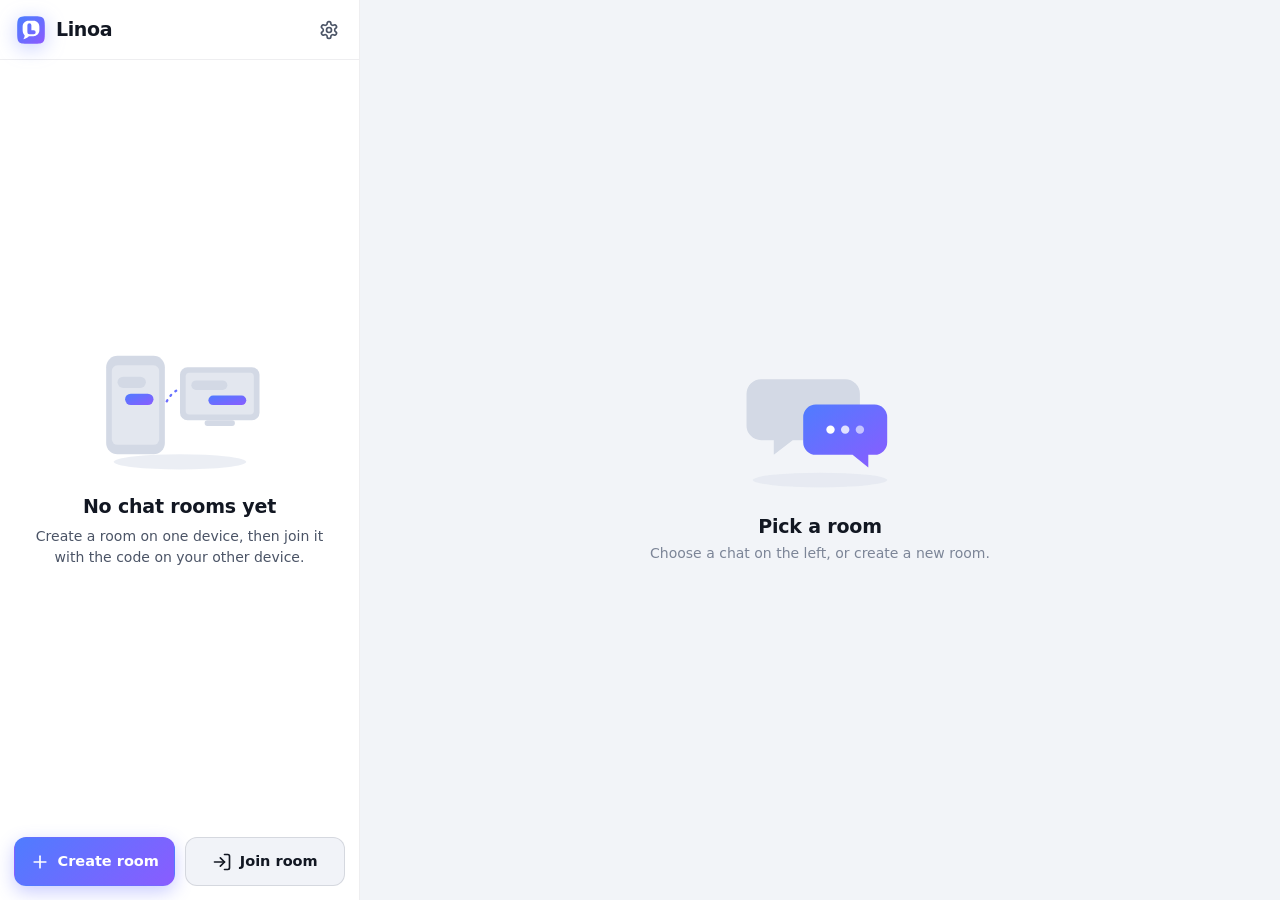
==== commit 76897bce: "Publish Linoa v4" ====
--- a/update/files/index.html
+++ b/update/files/index.html
@@ -5,7 +5,8 @@
   <meta name="viewport" content="width=device-width, initial-scale=1, viewport-fit=cover">
   <meta name="color-scheme" content="dark light">
   <meta name="theme-color" content="#0f1218">
-  <title>ChatRoom</title>
+  <title>Linoa</title>
+  <link rel="icon" href="data:image/svg+xml,%3Csvg xmlns='http://www.w3.org/2000/svg' viewBox='0 0 1024 1024'%3E%3Cdefs%3E%3ClinearGradient id='fBg' x1='140' y1='80' x2='884' y2='944' gradientUnits='userSpaceOnUse'%3E%3Cstop offset='0' stop-color='%234f7cff'/%3E%3Cstop offset='.55' stop-color='%236b6cff'/%3E%3Cstop offset='1' stop-color='%238a5cff'/%3E%3C/linearGradient%3E%3CradialGradient id='fHl' cx='300' cy='170' r='620' gradientUnits='userSpaceOnUse'%3E%3Cstop offset='0' stop-color='%23fff' stop-opacity='.3'/%3E%3Cstop offset='.5' stop-color='%23fff' stop-opacity='.06'/%3E%3Cstop offset='1' stop-color='%23fff' stop-opacity='0'/%3E%3C/radialGradient%3E%3C/defs%3E%3Cpath d='M984 512C984 981.17 981.17 984 512 984C42.83 984 40 981.17 40 512C40 42.83 42.83 40 512 40C981.17 40 984 42.83 984 512Z' fill='url(%23fBg)'/%3E%3Cpath d='M425.6 198.8H598.4C708.8 198.8 797.6 287.6 797.6 398V522.8C797.6 633.2 708.8 722 598.4 722H440C401.6 762.8 332 810.8 248 825.2C281.6 782 298.4 738.8 293.6 690.8C255.2 654.8 226.4 597.2 226.4 522.8V398C226.4 287.6 315.2 198.8 425.6 198.8ZM388.4 350A68.4 68.4 0 0 1 525.2 350V516.8H603.2A68.4 68.4 0 0 1 603.2 653.6H456.8A68.4 68.4 0 0 1 388.4 585.2Z' fill='%23fff' fill-rule='evenodd'/%3E%3C/svg%3E">
   <link rel="stylesheet" href="styles.css">
 </head>
 <body>
@@ -15,9 +16,9 @@
       <header class="topbar home-top">
         <div class="brand">
           <span class="logo" aria-hidden="true">
-            <svg viewBox="0 0 32 32" width="30" height="30"><defs><linearGradient id="lg" x1="0" y1="0" x2="1" y2="1"><stop offset="0" stop-color="#4f7cff"/><stop offset="1" stop-color="#8a5cff"/></linearGradient></defs><rect width="32" height="32" rx="10" fill="url(#lg)"/><path d="M9.5 21.5 8 25l4.2-1.6A8.5 8.5 0 1 0 9.5 21.5Z" fill="none" stroke="#fff" stroke-width="2" stroke-linejoin="round"/><circle cx="12.5" cy="16" r="1.3" fill="#fff"/><circle cx="16.5" cy="16" r="1.3" fill="#fff"/><circle cx="20.5" cy="16" r="1.3" fill="#fff"/></svg>
+            <svg width="30" height="30" xmlns="http://www.w3.org/2000/svg" viewBox="0 0 1024 1024"><defs><linearGradient id="lgoBg" x1="140" y1="80" x2="884" y2="944" gradientUnits="userSpaceOnUse"><stop offset="0" stop-color="#4f7cff"/><stop offset=".55" stop-color="#6b6cff"/><stop offset="1" stop-color="#8a5cff"/></linearGradient><radialGradient id="lgoHl" cx="300" cy="170" r="620" gradientUnits="userSpaceOnUse"><stop offset="0" stop-color="#fff" stop-opacity=".3"/><stop offset=".5" stop-color="#fff" stop-opacity=".06"/><stop offset="1" stop-color="#fff" stop-opacity="0"/></radialGradient></defs><path d="M984 512C984 981.17 981.17 984 512 984C42.83 984 40 981.17 40 512C40 42.83 42.83 40 512 40C981.17 40 984 42.83 984 512Z" fill="url(#lgoBg)"/><path d="M425.6 198.8H598.4C708.8 198.8 797.6 287.6 797.6 398V522.8C797.6 633.2 708.8 722 598.4 722H440C401.6 762.8 332 810.8 248 825.2C281.6 782 298.4 738.8 293.6 690.8C255.2 654.8 226.4 597.2 226.4 522.8V398C226.4 287.6 315.2 198.8 425.6 198.8ZM388.4 350A68.4 68.4 0 0 1 525.2 350V516.8H603.2A68.4 68.4 0 0 1 603.2 653.6H456.8A68.4 68.4 0 0 1 388.4 585.2Z" fill="#fff" fill-rule="evenodd"/></svg>
           </span>
-          <span>ChatRoom</span>
+          <span>Linoa</span>
         </div>
         <button class="icon-btn" id="btnSettings" title="Settings" aria-label="Settings" data-icon="settings"></button>
       </header>
--- a/update/files/styles.css
+++ b/update/files/styles.css
@@ -1,4 +1,4 @@
-/* ChatRoom — design tokens. Dark is the default; light via prefers-color-scheme or [data-theme]. */
+/* Linoa — design tokens. Dark is the default; light via prefers-color-scheme or [data-theme]. */
 :root {
   --bg: #0b0e14;
   --bg-elev: #10141c;
